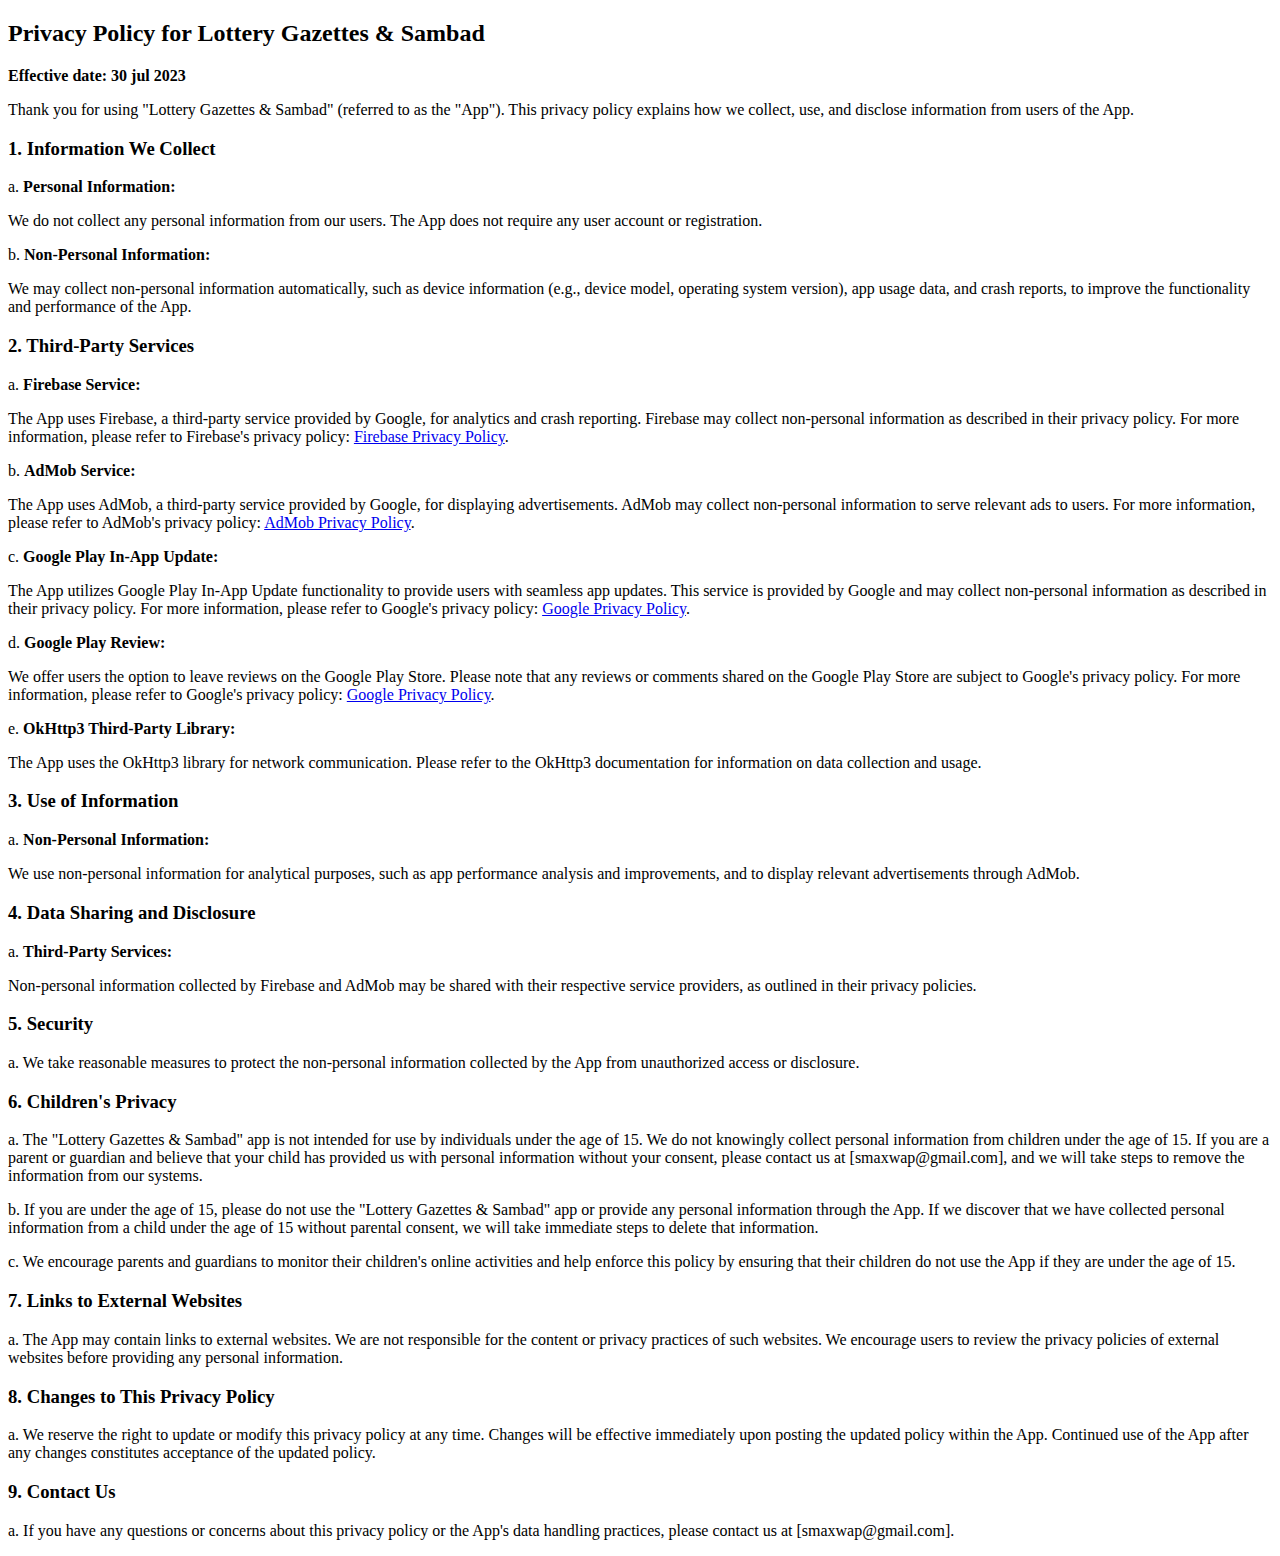
==== Lotterygazette/privacy.html @ 46ff7b9e "Update privacy.html" ====
<!DOCTYPE html> 
 <html> 
 <head> 
   <title>Welcome to Lottery Gazettes & Sambad</title> 
 </head> 
 <body> 
  
 <h2>Privacy Policy for Lottery Gazettes & Sambad</h2> 
  
 <p><strong>Effective date: 30 jul 2023</strong></p> 
  
 <p>Thank you for using "Lottery Gazettes & Sambad" (referred to as the "App"). This privacy policy explains how we collect, use, and disclose information from users of the App.</p> 
  
 <h3>1. Information We Collect</h3> 
  
 <p>a. <strong>Personal Information:</strong></p> 
 <p>We do not collect any personal information from our users. The App does not require any user account or registration.</p> 
  
 <p>b. <strong>Non-Personal Information:</strong></p> 
 <p>We may collect non-personal information automatically, such as device information (e.g., device model, operating system version), app usage data, and crash reports, to improve the functionality and performance of the App.</p> 
  
 <h3>2. Third-Party Services</h3> 
  
 <p>a. <strong>Firebase Service:</strong></p> 
 <p>The App uses Firebase, a third-party service provided by Google, for analytics and crash reporting. Firebase may collect non-personal information as described in their privacy policy. For more information, please refer to Firebase's privacy policy: <a href="https://firebase.google.com/support/privacy/" target="_blank">Firebase Privacy Policy</a>.</p> 
  
 <p>b. <strong>AdMob Service:</strong></p> 
 <p>The App uses AdMob, a third-party service provided by Google, for displaying advertisements. AdMob may collect non-personal information to serve relevant ads to users. For more information, please refer to AdMob's privacy policy: <a href="https://policies.google.com/privacy" target="_blank">AdMob Privacy Policy</a>.</p> 
 
 <p>c. <strong>Google Play In-App Update:</strong></p>
<p>The App utilizes Google Play In-App Update functionality to provide users with seamless app updates. This service is provided by Google and may collect non-personal information as described in their privacy policy. For more information, please refer to Google's privacy policy: <a href="https://policies.google.com/privacy" target="_blank">Google Privacy Policy</a>.</p>

<p>d. <strong>Google Play Review:</strong></p>
<p>We offer users the option to leave reviews on the Google Play Store. Please note that any reviews or comments shared on the Google Play Store are subject to Google's privacy policy. For more information, please refer to Google's privacy policy: <a href="https://policies.google.com/privacy" target="_blank">Google Privacy Policy</a>.</p>


 <p>e. <strong>OkHttp3 Third-Party Library:</strong></p> 
 <p>The App uses the OkHttp3 library for network communication. Please refer to the OkHttp3 documentation for information on data collection and usage.</p> 
  
 <h3>3. Use of Information</h3> 
  
 <p>a. <strong>Non-Personal Information:</strong></p> 
 <p>We use non-personal information for analytical purposes, such as app performance analysis and improvements, and to display relevant advertisements through AdMob.</p> 
  
 <h3>4. Data Sharing and Disclosure</h3> 
  
 <p>a. <strong>Third-Party Services:</strong></p> 
 <p>Non-personal information collected by Firebase and AdMob may be shared with their respective service providers, as outlined in their privacy policies.</p> 
  
 <h3>5. Security</h3> 
  
 <p>a. We take reasonable measures to protect the non-personal information collected by the App from unauthorized access or disclosure.</p> 
  
 <h3>6. Children's Privacy</h3> 
  
 <p>a. The "Lottery Gazettes & Sambad" app is not intended for use by individuals under the age of 15. We do not knowingly collect personal information from children under the age of 15. If you are a parent or guardian and believe that your child has provided us with personal information without your consent, please contact us at [smaxwap@gmail.com], and we will take steps to remove the information from our systems.</p> 
  
 <p>b. If you are under the age of 15, please do not use the "Lottery Gazettes & Sambad" app or provide any personal information through the App. If we discover that we have collected personal information from a child under the age of 15 without parental consent, we will take immediate steps to delete that information.</p> 
  
 <p>c. We encourage parents and guardians to monitor their children's online activities and help enforce this policy by ensuring that their children do not use the App if they are under the age of 15.</p> 
  
 <h3>7. Links to External Websites</h3> 
  
 <p>a. The App may contain links to external websites. We are not responsible for the content or privacy practices of such websites. We encourage users to review the privacy policies of external websites before providing any personal information.</p> 
  
 <h3>8. Changes to This Privacy Policy</h3> 
  
 <p>a. We reserve the right to update or modify this privacy policy at any time. Changes will be effective immediately upon posting the updated policy within the App. Continued use of the App after any changes constitutes acceptance of the updated policy.</p> 
  
 <h3>9. Contact Us</h3> 
  
 <p>a. If you have any questions or concerns about this privacy policy or the App's data handling practices, please contact us at [smaxwap@gmail.com].</p> 
 </body> 
 </html>
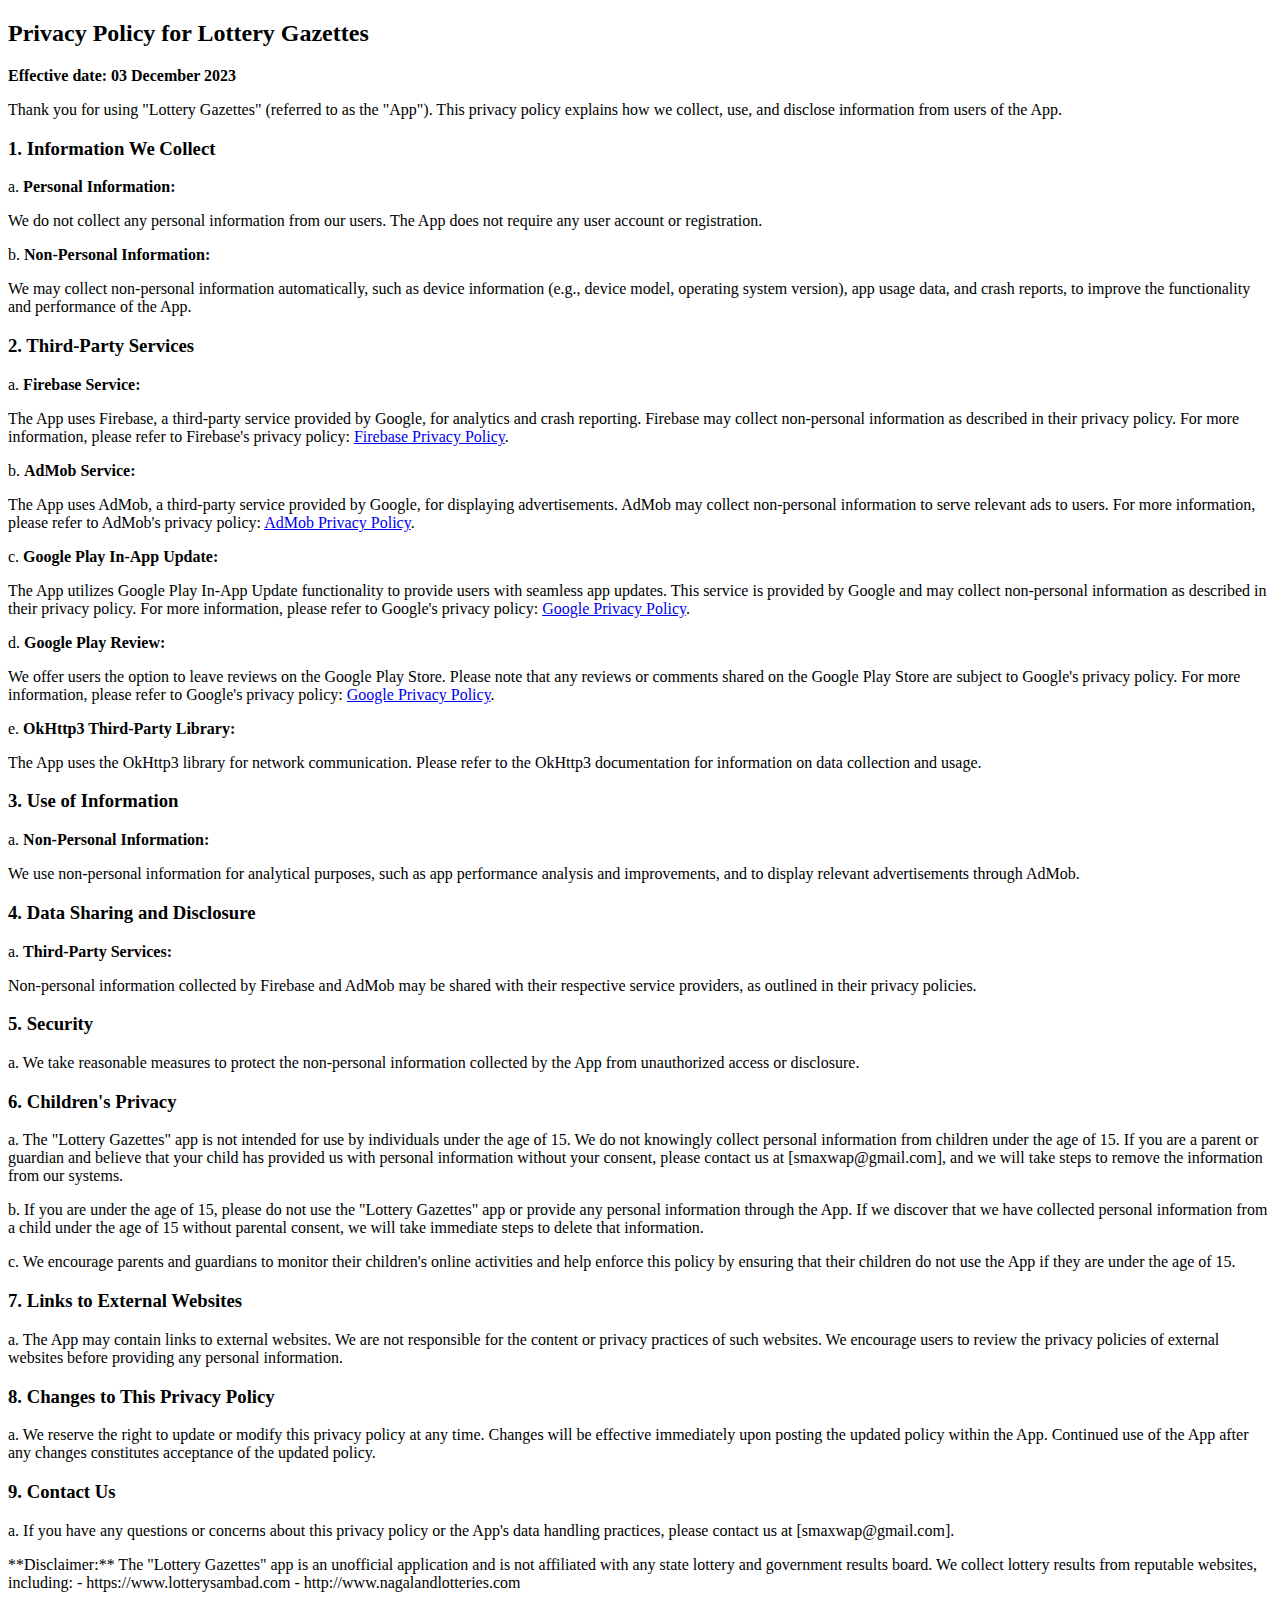
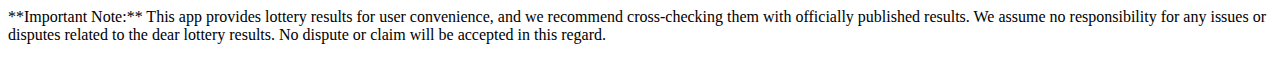
==== commit 85663006: "Update privacy.html" ====
--- a/Lotterygazette/privacy.html
+++ b/Lotterygazette/privacy.html
@@ -1,74 +1,81 @@
-<!DOCTYPE html> 
- <html> 
- <head> 
-   <title>Welcome to Lottery Gazettes & Sambad</title> 
- </head> 
- <body> 
-  
- <h2>Privacy Policy for Lottery Gazettes & Sambad</h2> 
-  
- <p><strong>Effective date: 30 jul 2023</strong></p> 
-  
- <p>Thank you for using "Lottery Gazettes & Sambad" (referred to as the "App"). This privacy policy explains how we collect, use, and disclose information from users of the App.</p> 
-  
- <h3>1. Information We Collect</h3> 
-  
- <p>a. <strong>Personal Information:</strong></p> 
- <p>We do not collect any personal information from our users. The App does not require any user account or registration.</p> 
-  
- <p>b. <strong>Non-Personal Information:</strong></p> 
- <p>We may collect non-personal information automatically, such as device information (e.g., device model, operating system version), app usage data, and crash reports, to improve the functionality and performance of the App.</p> 
-  
- <h3>2. Third-Party Services</h3> 
-  
- <p>a. <strong>Firebase Service:</strong></p> 
- <p>The App uses Firebase, a third-party service provided by Google, for analytics and crash reporting. Firebase may collect non-personal information as described in their privacy policy. For more information, please refer to Firebase's privacy policy: <a href="https://firebase.google.com/support/privacy/" target="_blank">Firebase Privacy Policy</a>.</p> 
-  
- <p>b. <strong>AdMob Service:</strong></p> 
- <p>The App uses AdMob, a third-party service provided by Google, for displaying advertisements. AdMob may collect non-personal information to serve relevant ads to users. For more information, please refer to AdMob's privacy policy: <a href="https://policies.google.com/privacy" target="_blank">AdMob Privacy Policy</a>.</p> 
- 
- <p>c. <strong>Google Play In-App Update:</strong></p>
+<!DOCTYPE html>
+<html>
+<head>
+  <title>Welcome to Lottery Gazettes</title>
+</head>
+<body>
+
+<h2>Privacy Policy for Lottery Gazettes</h2>
+
+<p><strong>Effective date: 03 December 2023</strong></p>
+
+<p>Thank you for using "Lottery Gazettes" (referred to as the "App"). This privacy policy explains how we collect, use, and disclose information from users of the App.</p>
+
+<h3>1. Information We Collect</h3>
+
+<p>a. <strong>Personal Information:</strong></p>
+<p>We do not collect any personal information from our users. The App does not require any user account or registration.</p>
+
+<p>b. <strong>Non-Personal Information:</strong></p>
+<p>We may collect non-personal information automatically, such as device information (e.g., device model, operating system version), app usage data, and crash reports, to improve the functionality and performance of the App.</p>
+
+<h3>2. Third-Party Services</h3>
+
+<p>a. <strong>Firebase Service:</strong></p>
+<p>The App uses Firebase, a third-party service provided by Google, for analytics and crash reporting. Firebase may collect non-personal information as described in their privacy policy. For more information, please refer to Firebase's privacy policy: <a href="https://firebase.google.com/support/privacy/" target="_blank">Firebase Privacy Policy</a>.</p>
+
+<p>b. <strong>AdMob Service:</strong></p>
+<p>The App uses AdMob, a third-party service provided by Google, for displaying advertisements. AdMob may collect non-personal information to serve relevant ads to users. For more information, please refer to AdMob's privacy policy: <a href="https://policies.google.com/privacy" target="_blank">AdMob Privacy Policy</a>.</p>
+
+<p>c. <strong>Google Play In-App Update:</strong></p>
 <p>The App utilizes Google Play In-App Update functionality to provide users with seamless app updates. This service is provided by Google and may collect non-personal information as described in their privacy policy. For more information, please refer to Google's privacy policy: <a href="https://policies.google.com/privacy" target="_blank">Google Privacy Policy</a>.</p>
 
 <p>d. <strong>Google Play Review:</strong></p>
 <p>We offer users the option to leave reviews on the Google Play Store. Please note that any reviews or comments shared on the Google Play Store are subject to Google's privacy policy. For more information, please refer to Google's privacy policy: <a href="https://policies.google.com/privacy" target="_blank">Google Privacy Policy</a>.</p>
 
+<p>e. <strong>OkHttp3 Third-Party Library:</strong></p>
+<p>The App uses the OkHttp3 library for network communication. Please refer to the OkHttp3 documentation for information on data collection and usage.</p>
 
- <p>e. <strong>OkHttp3 Third-Party Library:</strong></p> 
- <p>The App uses the OkHttp3 library for network communication. Please refer to the OkHttp3 documentation for information on data collection and usage.</p> 
-  
- <h3>3. Use of Information</h3> 
-  
- <p>a. <strong>Non-Personal Information:</strong></p> 
- <p>We use non-personal information for analytical purposes, such as app performance analysis and improvements, and to display relevant advertisements through AdMob.</p> 
-  
- <h3>4. Data Sharing and Disclosure</h3> 
-  
- <p>a. <strong>Third-Party Services:</strong></p> 
- <p>Non-personal information collected by Firebase and AdMob may be shared with their respective service providers, as outlined in their privacy policies.</p> 
-  
- <h3>5. Security</h3> 
-  
- <p>a. We take reasonable measures to protect the non-personal information collected by the App from unauthorized access or disclosure.</p> 
-  
- <h3>6. Children's Privacy</h3> 
-  
- <p>a. The "Lottery Gazettes & Sambad" app is not intended for use by individuals under the age of 15. We do not knowingly collect personal information from children under the age of 15. If you are a parent or guardian and believe that your child has provided us with personal information without your consent, please contact us at [smaxwap@gmail.com], and we will take steps to remove the information from our systems.</p> 
-  
- <p>b. If you are under the age of 15, please do not use the "Lottery Gazettes & Sambad" app or provide any personal information through the App. If we discover that we have collected personal information from a child under the age of 15 without parental consent, we will take immediate steps to delete that information.</p> 
-  
- <p>c. We encourage parents and guardians to monitor their children's online activities and help enforce this policy by ensuring that their children do not use the App if they are under the age of 15.</p> 
-  
- <h3>7. Links to External Websites</h3> 
-  
- <p>a. The App may contain links to external websites. We are not responsible for the content or privacy practices of such websites. We encourage users to review the privacy policies of external websites before providing any personal information.</p> 
-  
- <h3>8. Changes to This Privacy Policy</h3> 
-  
- <p>a. We reserve the right to update or modify this privacy policy at any time. Changes will be effective immediately upon posting the updated policy within the App. Continued use of the App after any changes constitutes acceptance of the updated policy.</p> 
-  
- <h3>9. Contact Us</h3> 
-  
- <p>a. If you have any questions or concerns about this privacy policy or the App's data handling practices, please contact us at [smaxwap@gmail.com].</p> 
- </body> 
- </html>+<h3>3. Use of Information</h3>
+
+<p>a. <strong>Non-Personal Information:</strong></p>
+<p>We use non-personal information for analytical purposes, such as app performance analysis and improvements, and to display relevant advertisements through AdMob.</p>
+
+<h3>4. Data Sharing and Disclosure</h3>
+
+<p>a. <strong>Third-Party Services:</strong></p>
+<p>Non-personal information collected by Firebase and AdMob may be shared with their respective service providers, as outlined in their privacy policies.</p>
+
+<h3>5. Security</h3>
+
+<p>a. We take reasonable measures to protect the non-personal information collected by the App from unauthorized access or disclosure.</p>
+
+<h3>6. Children's Privacy</h3>
+
+<p>a. The "Lottery Gazettes" app is not intended for use by individuals under the age of 15. We do not knowingly collect personal information from children under the age of 15. If you are a parent or guardian and believe that your child has provided us with personal information without your consent, please contact us at [smaxwap@gmail.com], and we will take steps to remove the information from our systems.</p>
+
+<p>b. If you are under the age of 15, please do not use the "Lottery Gazettes" app or provide any personal information through the App. If we discover that we have collected personal information from a child under the age of 15 without parental consent, we will take immediate steps to delete that information.</p>
+
+<p>c. We encourage parents and guardians to monitor their children's online activities and help enforce this policy by ensuring that their children do not use the App if they are under the age of 15.</p>
+
+<h3>7. Links to External Websites</h3>
+
+<p>a. The App may contain links to external websites. We are not responsible for the content or privacy practices of such websites. We encourage users to review the privacy policies of external websites before providing any personal information.</p>
+
+<h3>8. Changes to This Privacy Policy</h3>
+
+<p>a. We reserve the right to update or modify this privacy policy at any time. Changes will be effective immediately upon posting the updated policy within the App. Continued use of the App after any changes constitutes acceptance of the updated policy.</p>
+
+<h3>9. Contact Us</h3>
+
+<p>a. If you have any questions or concerns about this privacy policy or the App's data handling practices, please contact us at [smaxwap@gmail.com].</p>
+
+<p> **Disclaimer:**
+The "Lottery Gazettes" app is an unofficial application and is not affiliated with any state lottery and government results board. We collect lottery results from reputable websites, including:
+- https://www.lotterysambad.com
+- http://www.nagalandlotteries.com </p>
+<p>
+**Important Note:** This app provides lottery results for user convenience, and we recommend cross-checking them with officially published results. We assume no responsibility for any issues or disputes related to the dear lottery results. No dispute or claim will be accepted in this regard.</p>
+
+</body>
+</html>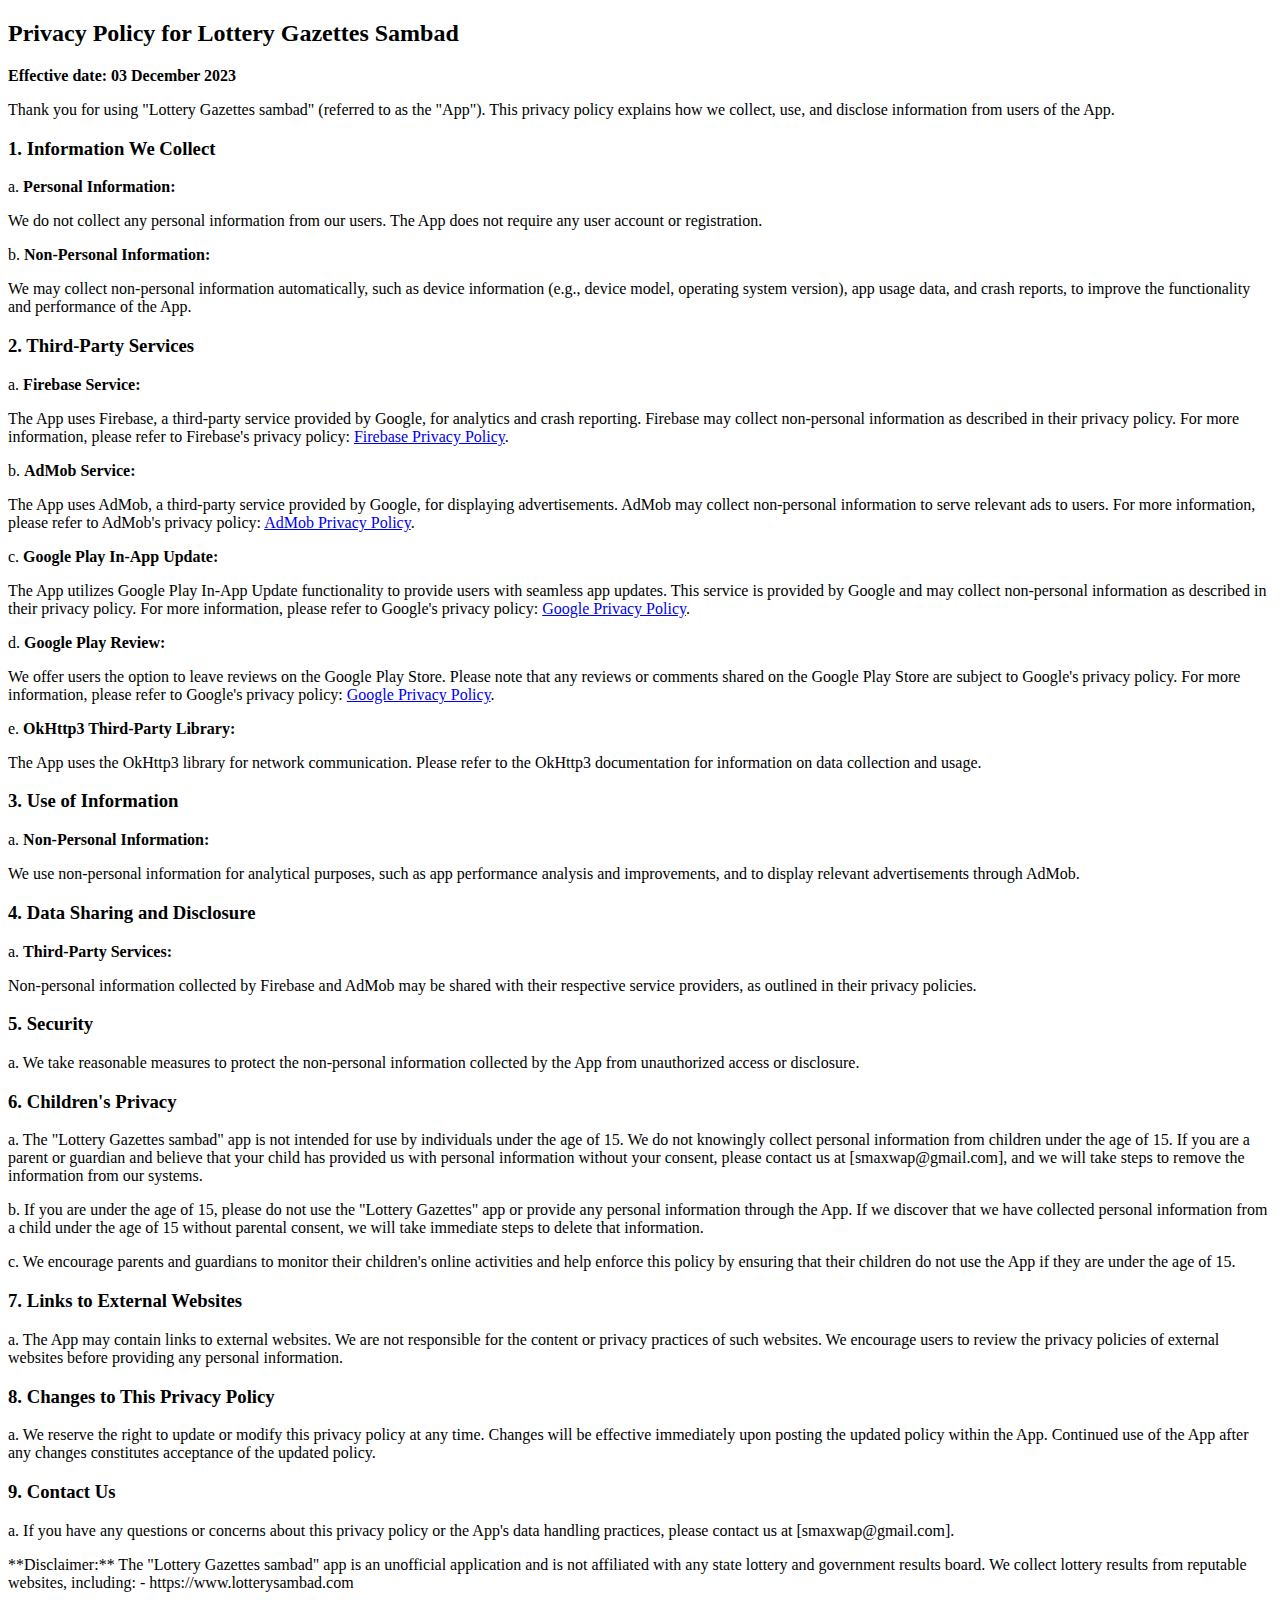
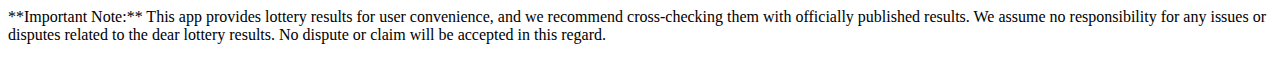
==== commit c2c44dd7: "Update privacy.html" ====
--- a/Lotterygazette/privacy.html
+++ b/Lotterygazette/privacy.html
@@ -1,15 +1,15 @@
 <!DOCTYPE html>
 <html>
 <head>
-  <title>Welcome to Lottery Gazettes</title>
+  <title>Welcome to Lottery Gazettes Sambad</title>
 </head>
 <body>
 
-<h2>Privacy Policy for Lottery Gazettes</h2>
+<h2>Privacy Policy for Lottery Gazettes Sambad</h2>
 
 <p><strong>Effective date: 03 December 2023</strong></p>
 
-<p>Thank you for using "Lottery Gazettes" (referred to as the "App"). This privacy policy explains how we collect, use, and disclose information from users of the App.</p>
+<p>Thank you for using "Lottery Gazettes sambad" (referred to as the "App"). This privacy policy explains how we collect, use, and disclose information from users of the App.</p>
 
 <h3>1. Information We Collect</h3>
 
@@ -52,7 +52,7 @@
 
 <h3>6. Children's Privacy</h3>
 
-<p>a. The "Lottery Gazettes" app is not intended for use by individuals under the age of 15. We do not knowingly collect personal information from children under the age of 15. If you are a parent or guardian and believe that your child has provided us with personal information without your consent, please contact us at [smaxwap@gmail.com], and we will take steps to remove the information from our systems.</p>
+<p>a. The "Lottery Gazettes sambad" app is not intended for use by individuals under the age of 15. We do not knowingly collect personal information from children under the age of 15. If you are a parent or guardian and believe that your child has provided us with personal information without your consent, please contact us at [smaxwap@gmail.com], and we will take steps to remove the information from our systems.</p>
 
 <p>b. If you are under the age of 15, please do not use the "Lottery Gazettes" app or provide any personal information through the App. If we discover that we have collected personal information from a child under the age of 15 without parental consent, we will take immediate steps to delete that information.</p>
 
@@ -71,9 +71,8 @@
 <p>a. If you have any questions or concerns about this privacy policy or the App's data handling practices, please contact us at [smaxwap@gmail.com].</p>
 
 <p> **Disclaimer:**
-The "Lottery Gazettes" app is an unofficial application and is not affiliated with any state lottery and government results board. We collect lottery results from reputable websites, including:
-- https://www.lotterysambad.com
-- http://www.nagalandlotteries.com </p>
+The "Lottery Gazettes sambad" app is an unofficial application and is not affiliated with any state lottery and government results board. We collect lottery results from reputable websites, including:
+- https://www.lotterysambad.com </p>
 <p>
 **Important Note:** This app provides lottery results for user convenience, and we recommend cross-checking them with officially published results. We assume no responsibility for any issues or disputes related to the dear lottery results. No dispute or claim will be accepted in this regard.</p>
 
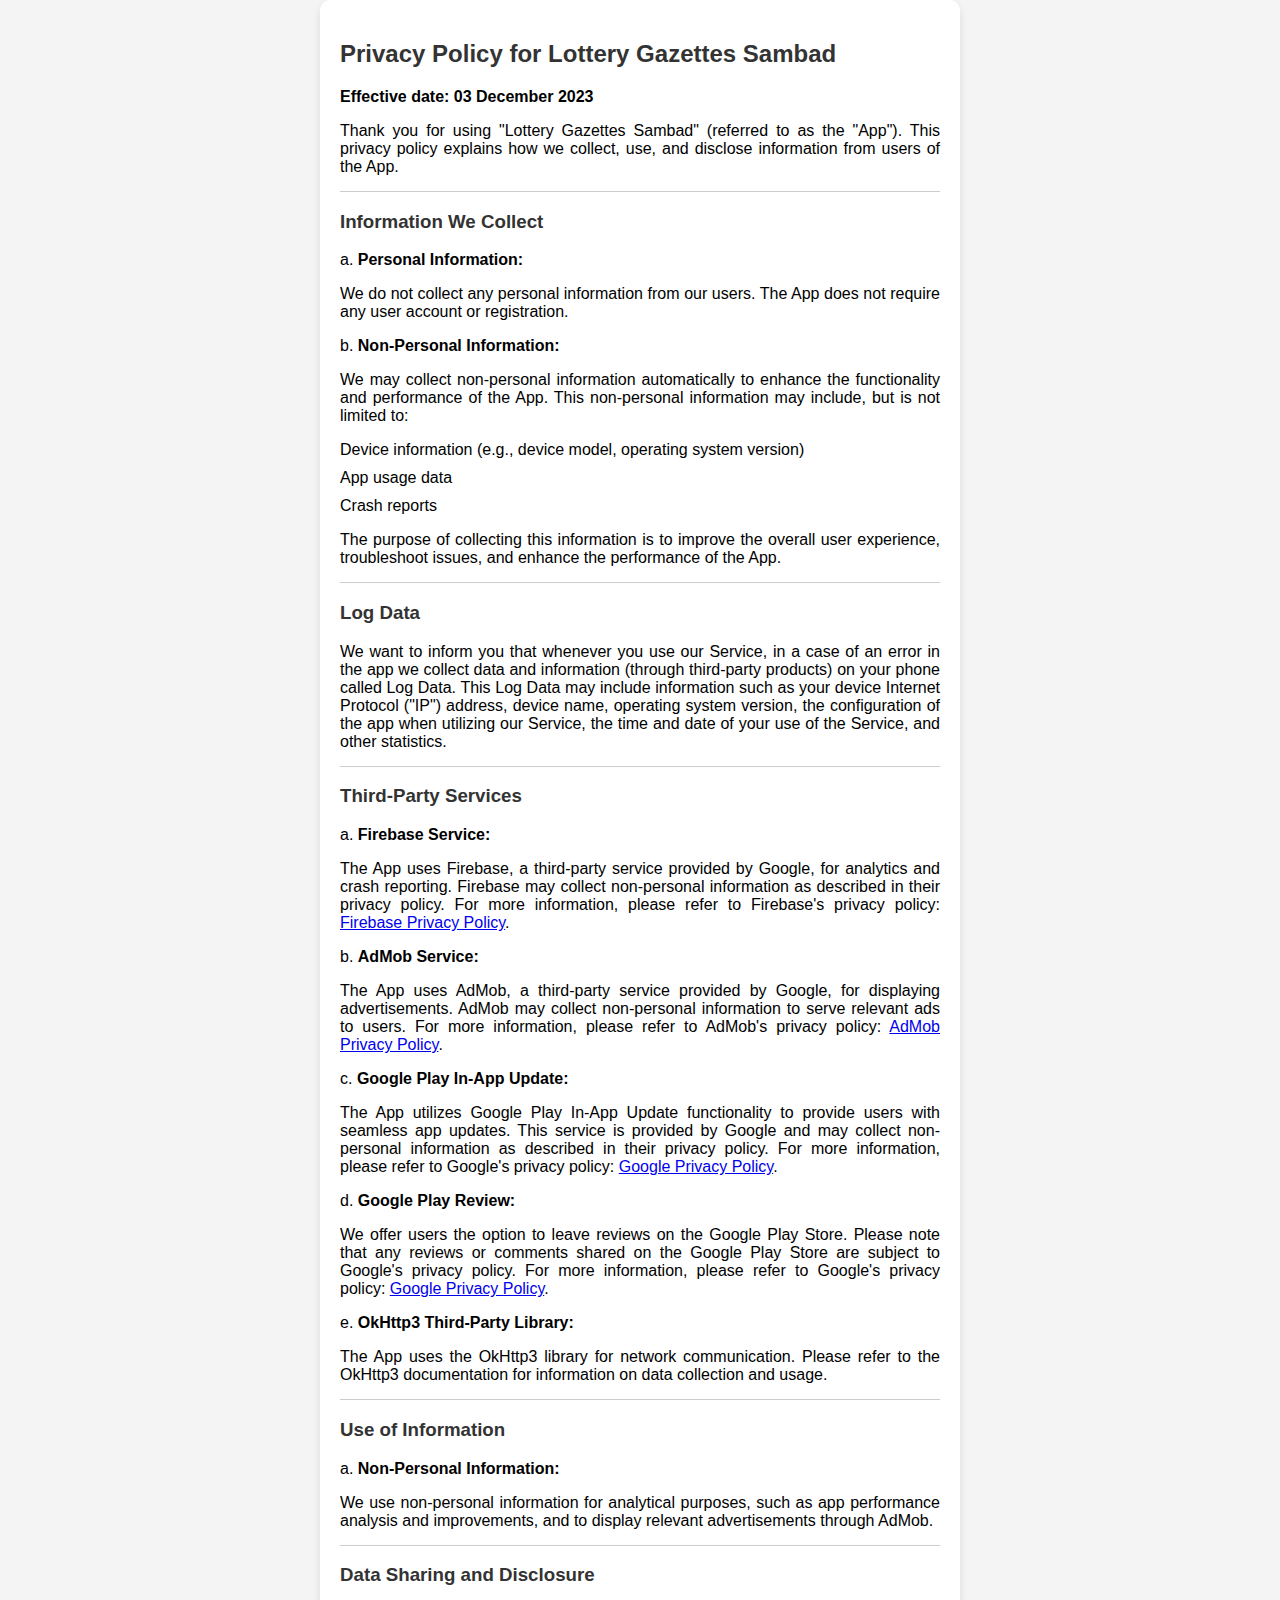
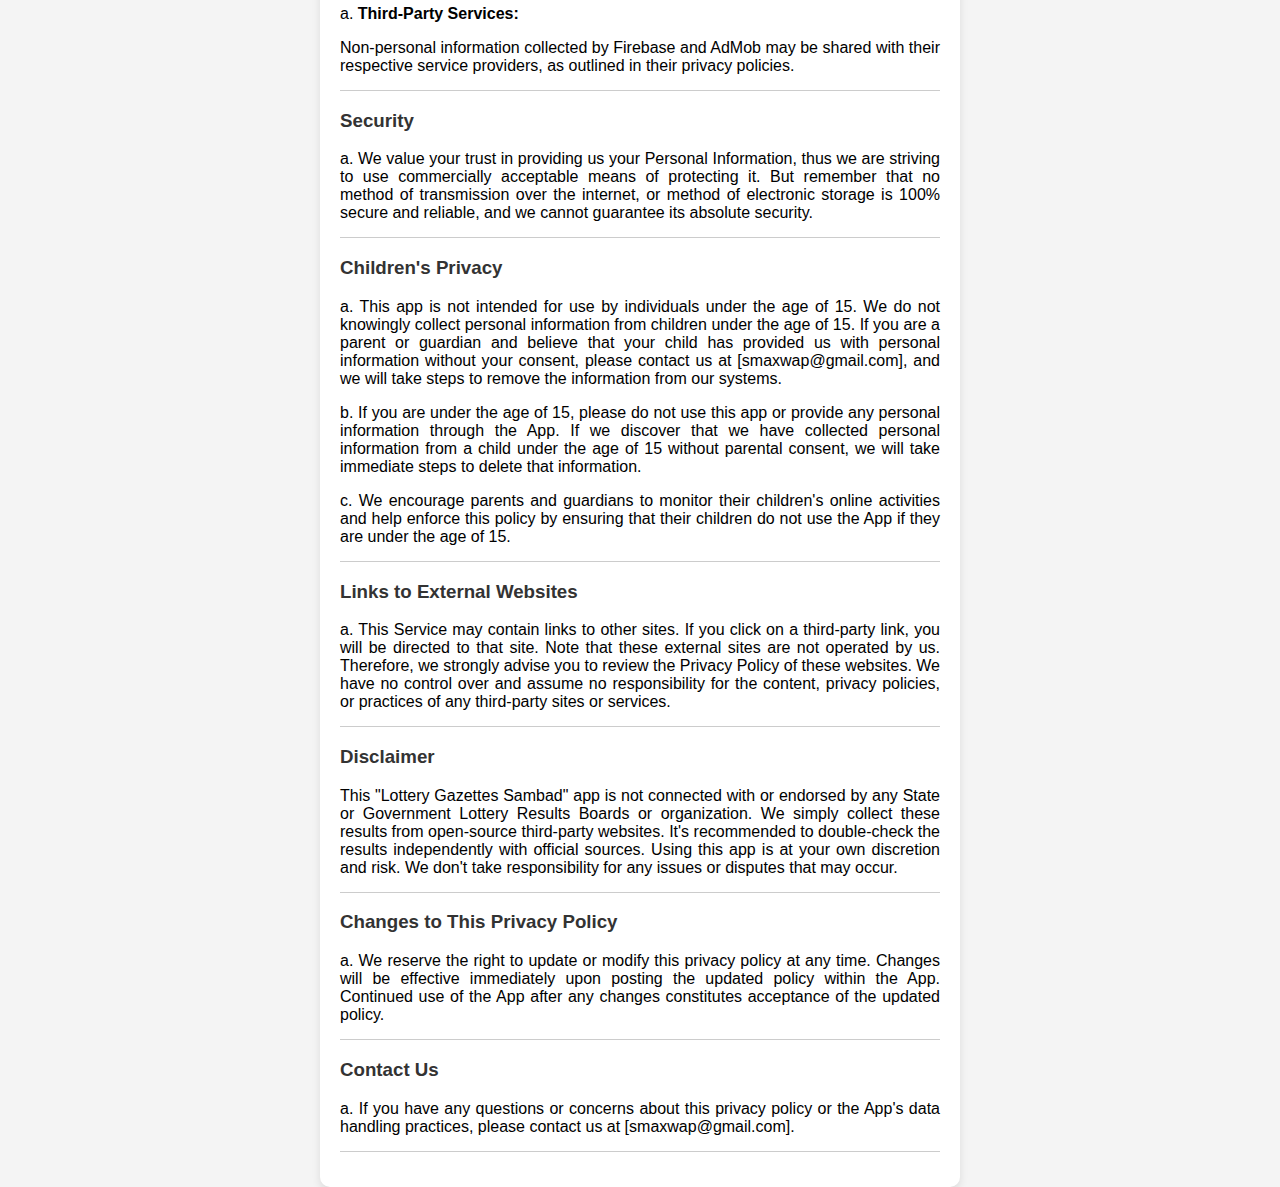
==== commit 527eae46: "Update privacy.html update" ====
--- a/Lotterygazette/privacy.html
+++ b/Lotterygazette/privacy.html
@@ -1,80 +1,152 @@
 <!DOCTYPE html>
-<html>
+<html lang="en">
+
 <head>
-  <title>Welcome to Lottery Gazettes Sambad</title>
+    <meta charset="UTF-8">
+    <meta name="viewport" content="width=device-width, initial-scale=1.0">
+    <title>Privacy Policy - Lottery Gazettes Sambad</title>
+    <style>
+        body {
+            font-family: Arial;
+            background-color: #f4f4f4;
+            margin: 0;
+            padding: 0;
+            display: flex;
+            justify-content: center;
+            align-items: center;
+            
+        }
+
+       .card {
+            background-color: #fff;
+            border-radius: 10px;
+            box-shadow: 0 4px 8px rgba(0, 0, 0, 0.1);
+            padding: 20px;
+            width: 80%;
+            max-width: 600px;
+            text-align: justify;
+        }
+        h1, h2, h3 {
+            color: #333;
+        }
+
+        .divider {
+            border-top: 1px solid #ccc;
+            margin: 15px 0;
+        }
+
+        ul {
+            list-style-type: none;
+            padding: 0;
+        }
+
+        ul li {
+            margin-bottom: 10px;
+        }
+
+        p {
+            margin-bottom: 15px;
+        }
+    </style>
 </head>
+
 <body>
+    <div class="card">
+    <h2>Privacy Policy for Lottery Gazettes Sambad</h2>
 
-<h2>Privacy Policy for Lottery Gazettes Sambad</h2>
+    <p><strong>Effective date: 03 December 2023</strong></p>
 
-<p><strong>Effective date: 03 December 2023</strong></p>
-
-<p>Thank you for using "Lottery Gazettes sambad" (referred to as the "App"). This privacy policy explains how we collect, use, and disclose information from users of the App.</p>
-
-<h3>1. Information We Collect</h3>
-
+    <p>Thank you for using "Lottery Gazettes Sambad" (referred to as the "App"). This privacy policy explains how we collect, use, and disclose information from users of the App.</p>
+    <div class="divider"></div>
+    
+<h3>Information We Collect</h3>
 <p>a. <strong>Personal Information:</strong></p>
 <p>We do not collect any personal information from our users. The App does not require any user account or registration.</p>
+<p>b. <strong>Non-Personal Information:</strong></p>
+<p>
+    We may collect non-personal information automatically to enhance the functionality and performance
+    of the App. This non-personal information may include, but is not limited to:
+</p>
 
-<p>b. <strong>Non-Personal Information:</strong></p>
-<p>We may collect non-personal information automatically, such as device information (e.g., device model, operating system version), app usage data, and crash reports, to improve the functionality and performance of the App.</p>
+<ul>
+    <li>Device information (e.g., device model, operating system version)</li>
+    <li>App usage data</li>
+    <li>Crash reports</li>
+</ul>
 
-<h3>2. Third-Party Services</h3>
+<p>
+    The purpose of collecting this information is to improve the overall user experience, troubleshoot
+    issues, and enhance the performance of the App.
+</p>
+<div class="divider"></div>
+    
+     <h3>Log Data</h3>
 
-<p>a. <strong>Firebase Service:</strong></p>
-<p>The App uses Firebase, a third-party service provided by Google, for analytics and crash reporting. Firebase may collect non-personal information as described in their privacy policy. For more information, please refer to Firebase's privacy policy: <a href="https://firebase.google.com/support/privacy/" target="_blank">Firebase Privacy Policy</a>.</p>
+    <p>
+        We want to inform you that whenever you use our Service, in a case of an error in the app
+        we collect data and information (through third-party products) on your phone called Log Data.
+        This Log Data may include information such as your device Internet Protocol ("IP") address,
+        device name, operating system version, the configuration of the app when utilizing our Service,
+        the time and date of your use of the Service, and other statistics.
+    </p>
+    <div class="divider"></div>
+    
 
-<p>b. <strong>AdMob Service:</strong></p>
-<p>The App uses AdMob, a third-party service provided by Google, for displaying advertisements. AdMob may collect non-personal information to serve relevant ads to users. For more information, please refer to AdMob's privacy policy: <a href="https://policies.google.com/privacy" target="_blank">AdMob Privacy Policy</a>.</p>
+    <h3>Third-Party Services</h3>
+    <p>a. <strong>Firebase Service:</strong></p>
+    <p>The App uses Firebase, a third-party service provided by Google, for analytics and crash reporting. Firebase may collect non-personal information as described in their privacy policy. For more information, please refer to Firebase's privacy policy: <a href="https://firebase.google.com/support/privacy/" target="_blank">Firebase Privacy Policy</a>.</p>
+    <p>b. <strong>AdMob Service:</strong></p>
+    <p>The App uses AdMob, a third-party service provided by Google, for displaying advertisements. AdMob may collect non-personal information to serve relevant ads to users. For more information, please refer to AdMob's privacy policy: <a href="https://policies.google.com/privacy" target="_blank">AdMob Privacy Policy</a>.</p>
+    <p>c. <strong>Google Play In-App Update:</strong></p>
+    <p>The App utilizes Google Play In-App Update functionality to provide users with seamless app updates. This service is provided by Google and may collect non-personal information as described in their privacy policy. For more information, please refer to Google's privacy policy: <a href="https://policies.google.com/privacy" target="_blank">Google Privacy Policy</a>.</p>
+    <p>d. <strong>Google Play Review:</strong></p>
+    <p>We offer users the option to leave reviews on the Google Play Store. Please note that any reviews or comments shared on the Google Play Store are subject to Google's privacy policy. For more information, please refer to Google's privacy policy: <a href="https://policies.google.com/privacy" target="_blank">Google Privacy Policy</a>.</p>
+    <p>e. <strong>OkHttp3 Third-Party Library:</strong></p>
+    <p>The App uses the OkHttp3 library for network communication. Please refer to the OkHttp3 documentation for information on data collection and usage.</p>
+    <div class="divider"></div>
+    
+    <h3>Use of Information</h3>
+    <p>a. <strong>Non-Personal Information:</strong></p>
+    <p>We use non-personal information for analytical purposes, such as app performance analysis and improvements, and to display relevant advertisements through AdMob.</p>
+    <div class="divider"></div>
+    
+    <h3>Data Sharing and Disclosure</h3>
+    <p>a. <strong>Third-Party Services:</strong></p>
+    <p>Non-personal information collected by Firebase and AdMob may be shared with their respective service providers, as outlined in their privacy policies.</p>
+   <div class="divider"></div>
+   
+    <h3>Security</h3>
+    <p>a. We value your trust in providing us your Personal Information, thus we are striving to use commercially acceptable means of protecting it. But remember that no method of transmission over the internet, or method of electronic storage is 100% secure and reliable, and we cannot guarantee its absolute security.</p>
+    <div class="divider"></div>
+    
+    <h3>Children's Privacy</h3>
+    <p>a. This app is not intended for use by individuals under the age of 15. We do not knowingly collect personal information from children under the age of 15. If you are a parent or guardian and believe that your child has provided us with personal information without your consent, please contact us at [smaxwap@gmail.com], and we will take steps to remove the information from our systems.</p>
+    <p>b. If you are under the age of 15, please do not use this app or provide any personal information through the App. If we discover that we have collected personal information from a child under the age of 15 without parental consent, we will take immediate steps to delete that information.</p>
+    <p>c. We encourage parents and guardians to monitor their children's online activities and help enforce this policy by ensuring that their children do not use the App if they are under the age of 15.</p>
+    <div class="divider"></div>
+    
+    <h3>Links to External Websites</h3>
+    <p>a. This Service may contain links to other sites. If you click on a third-party link, you will be directed to that site. Note that these external sites are not operated by us. Therefore, we strongly advise you to review the Privacy Policy of these websites. We have no control over and assume no responsibility for the content, privacy policies, or practices of any third-party sites or services.</p>
+    <div class="divider"></div>
+    
+            <h3>Disclaimer</h3>
+        <p>This "Lottery Gazettes Sambad" app is not connected with or endorsed by any State or Government Lottery Results Boards or organization. We simply collect these results from open-source third-party websites. It's recommended to double-check the results independently with official sources. Using this app is at your own discretion and risk. We don't take responsibility for any issues or disputes that may occur.</p>
 
-<p>c. <strong>Google Play In-App Update:</strong></p>
-<p>The App utilizes Google Play In-App Update functionality to provide users with seamless app updates. This service is provided by Google and may collect non-personal information as described in their privacy policy. For more information, please refer to Google's privacy policy: <a href="https://policies.google.com/privacy" target="_blank">Google Privacy Policy</a>.</p>
+        <div class="divider"></div>
 
-<p>d. <strong>Google Play Review:</strong></p>
-<p>We offer users the option to leave reviews on the Google Play Store. Please note that any reviews or comments shared on the Google Play Store are subject to Google's privacy policy. For more information, please refer to Google's privacy policy: <a href="https://policies.google.com/privacy" target="_blank">Google Privacy Policy</a>.</p>
+    
+    <h3>Changes to This Privacy Policy</h3>
+    <p>a. We reserve the right to update or modify this privacy policy at any time. Changes will be effective immediately upon posting the updated policy within the App. Continued use of the App after any changes constitutes acceptance of the updated policy.</p>
+    <div class="divider"></div>
+    
+    <h3>Contact Us</h3>
+    <p>a. If you have any questions or concerns about this privacy policy or the App's data handling practices, please contact us at [smaxwap@gmail.com].</p>
 
-<p>e. <strong>OkHttp3 Third-Party Library:</strong></p>
-<p>The App uses the OkHttp3 library for network communication. Please refer to the OkHttp3 documentation for information on data collection and usage.</p>
 
-<h3>3. Use of Information</h3>
+        <div class="divider"></div>
 
-<p>a. <strong>Non-Personal Information:</strong></p>
-<p>We use non-personal information for analytical purposes, such as app performance analysis and improvements, and to display relevant advertisements through AdMob.</p>
 
-<h3>4. Data Sharing and Disclosure</h3>
+    
+    </body>
 
-<p>a. <strong>Third-Party Services:</strong></p>
-<p>Non-personal information collected by Firebase and AdMob may be shared with their respective service providers, as outlined in their privacy policies.</p>
-
-<h3>5. Security</h3>
-
-<p>a. We take reasonable measures to protect the non-personal information collected by the App from unauthorized access or disclosure.</p>
-
-<h3>6. Children's Privacy</h3>
-
-<p>a. The "Lottery Gazettes sambad" app is not intended for use by individuals under the age of 15. We do not knowingly collect personal information from children under the age of 15. If you are a parent or guardian and believe that your child has provided us with personal information without your consent, please contact us at [smaxwap@gmail.com], and we will take steps to remove the information from our systems.</p>
-
-<p>b. If you are under the age of 15, please do not use the "Lottery Gazettes" app or provide any personal information through the App. If we discover that we have collected personal information from a child under the age of 15 without parental consent, we will take immediate steps to delete that information.</p>
-
-<p>c. We encourage parents and guardians to monitor their children's online activities and help enforce this policy by ensuring that their children do not use the App if they are under the age of 15.</p>
-
-<h3>7. Links to External Websites</h3>
-
-<p>a. The App may contain links to external websites. We are not responsible for the content or privacy practices of such websites. We encourage users to review the privacy policies of external websites before providing any personal information.</p>
-
-<h3>8. Changes to This Privacy Policy</h3>
-
-<p>a. We reserve the right to update or modify this privacy policy at any time. Changes will be effective immediately upon posting the updated policy within the App. Continued use of the App after any changes constitutes acceptance of the updated policy.</p>
-
-<h3>9. Contact Us</h3>
-
-<p>a. If you have any questions or concerns about this privacy policy or the App's data handling practices, please contact us at [smaxwap@gmail.com].</p>
-
-<p> **Disclaimer:**
-The "Lottery Gazettes sambad" app is an unofficial application and is not affiliated with any state lottery and government results board. We collect lottery results from reputable websites, including:
-- https://www.lotterysambad.com </p>
-<p>
-**Important Note:** This app provides lottery results for user convenience, and we recommend cross-checking them with officially published results. We assume no responsibility for any issues or disputes related to the dear lottery results. No dispute or claim will be accepted in this regard.</p>
-
-</body>
-</html>+</html>
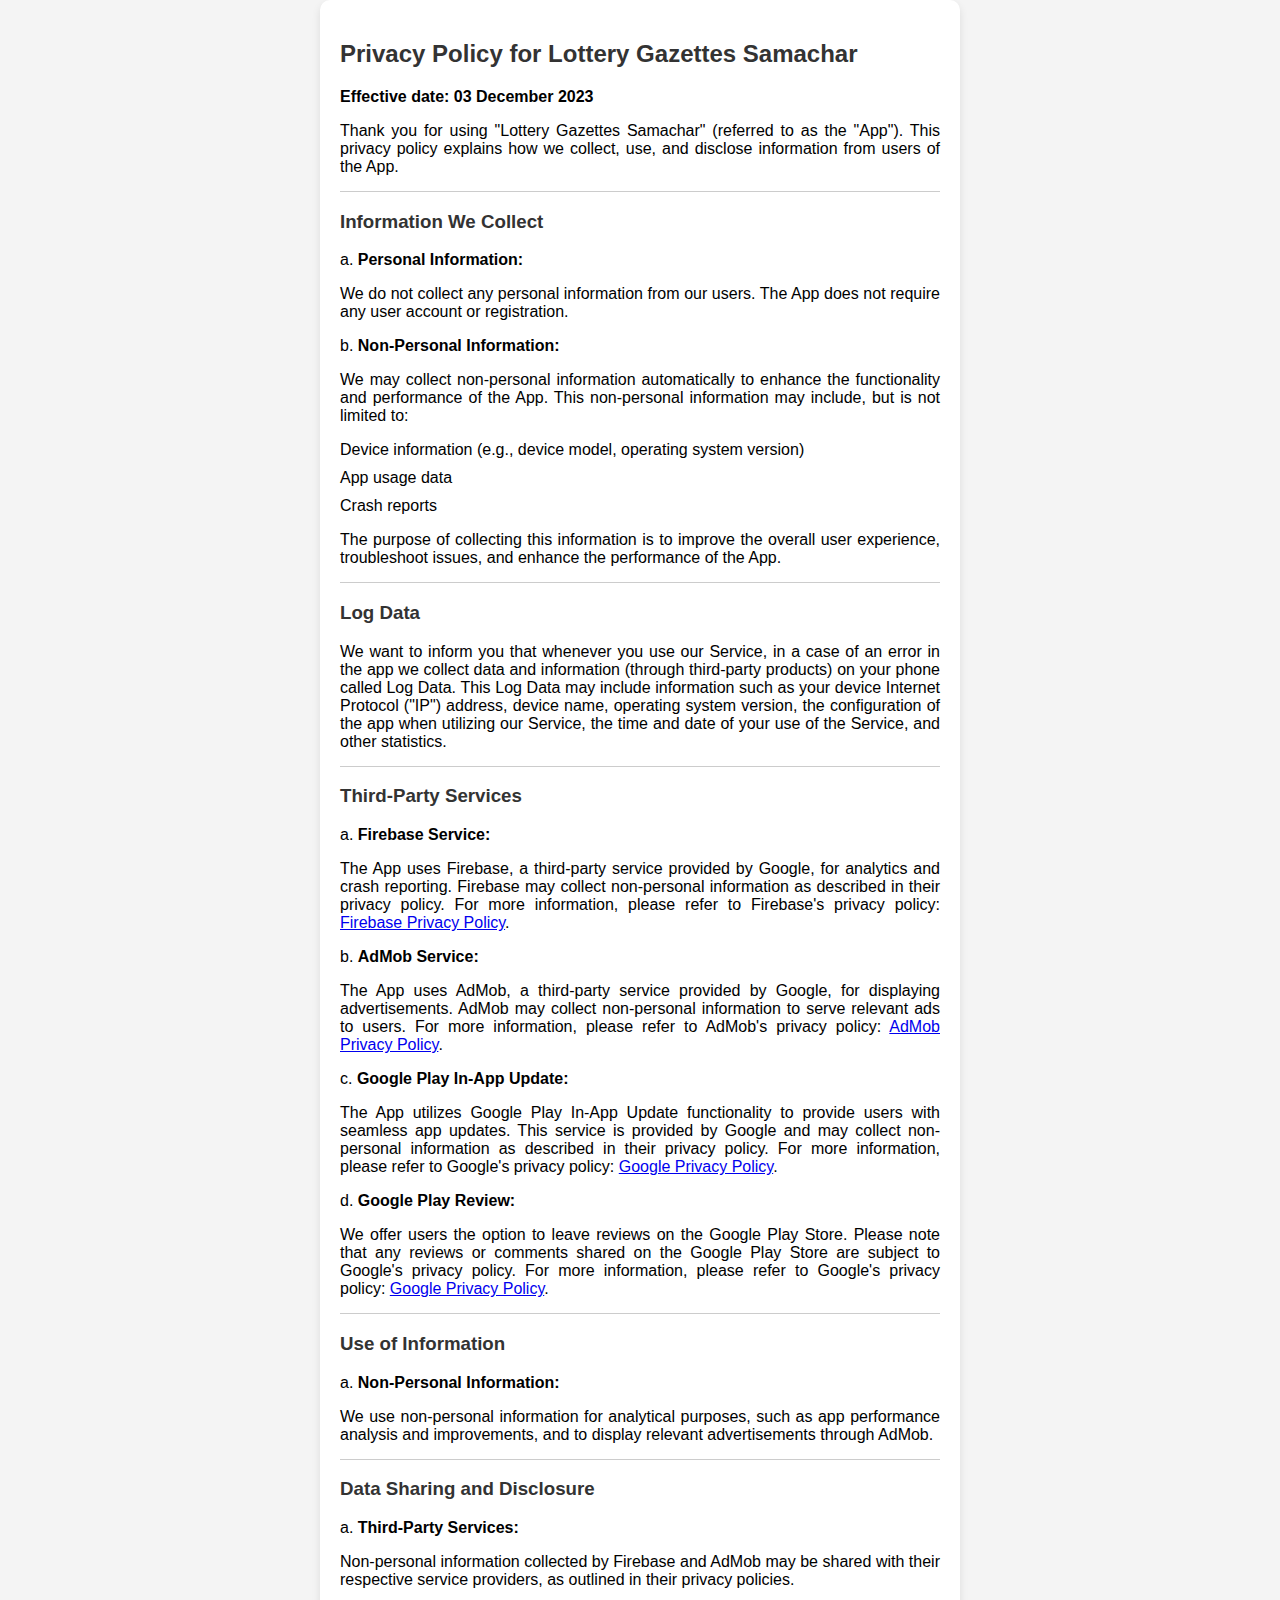
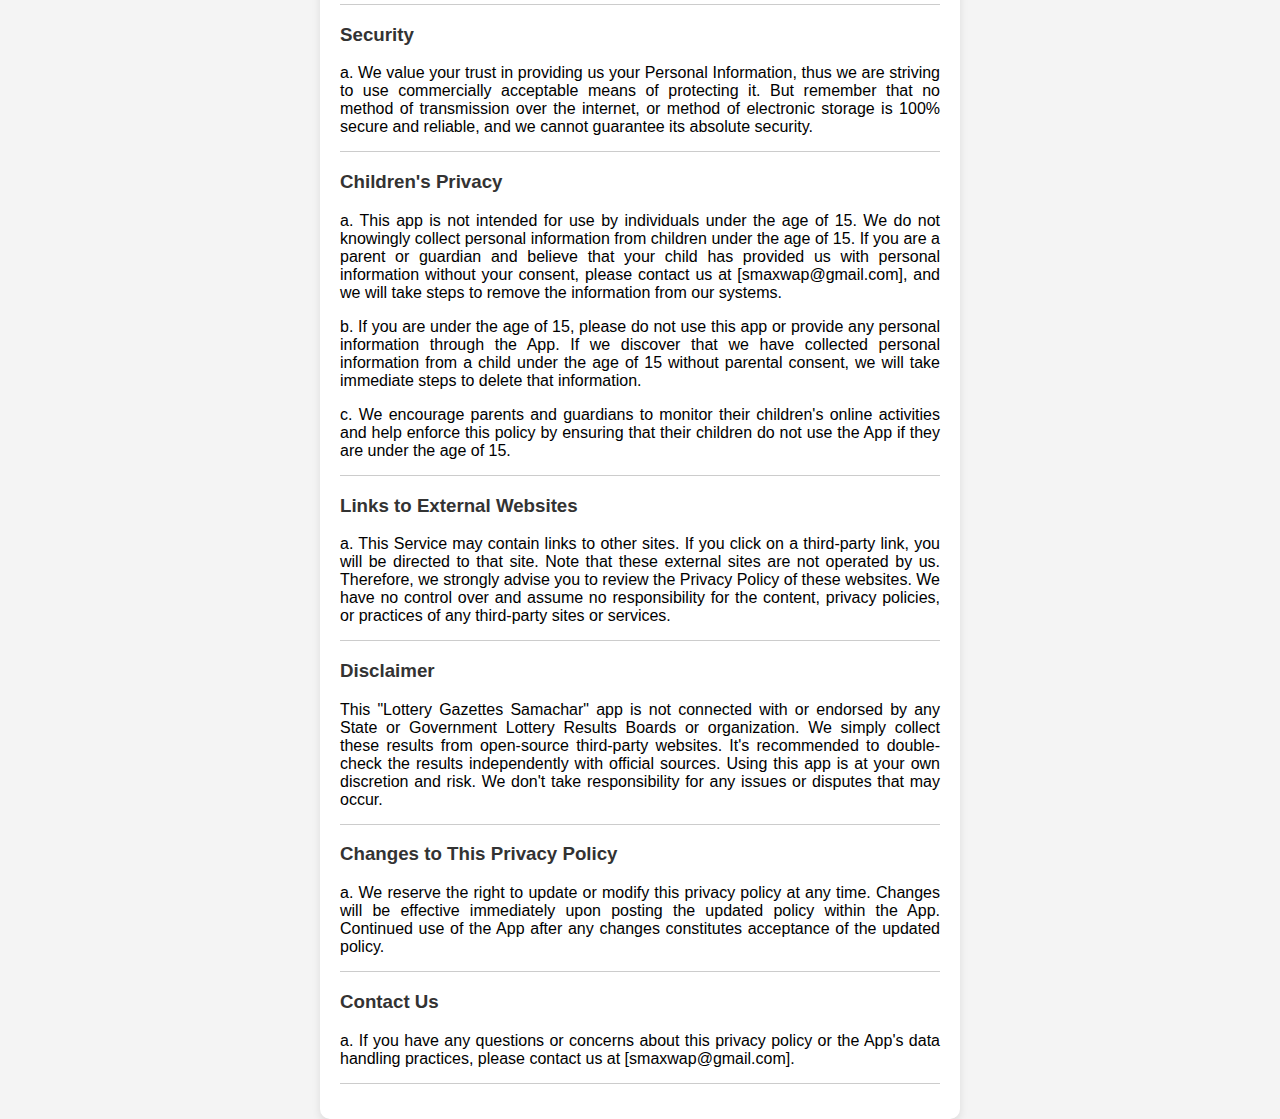
==== commit 3424e98d: "Update privacy.html" ====
--- a/Lotterygazette/privacy.html
+++ b/Lotterygazette/privacy.html
@@ -4,7 +4,7 @@
 <head>
     <meta charset="UTF-8">
     <meta name="viewport" content="width=device-width, initial-scale=1.0">
-    <title>Privacy Policy - Lottery Gazettes Sambad</title>
+    <title>Privacy Policy - Lottery Gazettes Samachar</title>
     <style>
         body {
             font-family: Arial;
@@ -52,11 +52,11 @@
 
 <body>
     <div class="card">
-    <h2>Privacy Policy for Lottery Gazettes Sambad</h2>
+    <h2>Privacy Policy for Lottery Gazettes Samachar</h2>
 
     <p><strong>Effective date: 03 December 2023</strong></p>
 
-    <p>Thank you for using "Lottery Gazettes Sambad" (referred to as the "App"). This privacy policy explains how we collect, use, and disclose information from users of the App.</p>
+    <p>Thank you for using "Lottery Gazettes Samachar" (referred to as the "App"). This privacy policy explains how we collect, use, and disclose information from users of the App.</p>
     <div class="divider"></div>
     
 <h3>Information We Collect</h3>
@@ -101,8 +101,7 @@
     <p>The App utilizes Google Play In-App Update functionality to provide users with seamless app updates. This service is provided by Google and may collect non-personal information as described in their privacy policy. For more information, please refer to Google's privacy policy: <a href="https://policies.google.com/privacy" target="_blank">Google Privacy Policy</a>.</p>
     <p>d. <strong>Google Play Review:</strong></p>
     <p>We offer users the option to leave reviews on the Google Play Store. Please note that any reviews or comments shared on the Google Play Store are subject to Google's privacy policy. For more information, please refer to Google's privacy policy: <a href="https://policies.google.com/privacy" target="_blank">Google Privacy Policy</a>.</p>
-    <p>e. <strong>OkHttp3 Third-Party Library:</strong></p>
-    <p>The App uses the OkHttp3 library for network communication. Please refer to the OkHttp3 documentation for information on data collection and usage.</p>
+    
     <div class="divider"></div>
     
     <h3>Use of Information</h3>
@@ -130,7 +129,7 @@
     <div class="divider"></div>
     
             <h3>Disclaimer</h3>
-        <p>This "Lottery Gazettes Sambad" app is not connected with or endorsed by any State or Government Lottery Results Boards or organization. We simply collect these results from open-source third-party websites. It's recommended to double-check the results independently with official sources. Using this app is at your own discretion and risk. We don't take responsibility for any issues or disputes that may occur.</p>
+        <p>This "Lottery Gazettes Samachar" app is not connected with or endorsed by any State or Government Lottery Results Boards or organization. We simply collect these results from open-source third-party websites. It's recommended to double-check the results independently with official sources. Using this app is at your own discretion and risk. We don't take responsibility for any issues or disputes that may occur.</p>
 
         <div class="divider"></div>
 
@@ -149,4 +148,5 @@
     
     </body>
 
-</html>
+    </html>
+    
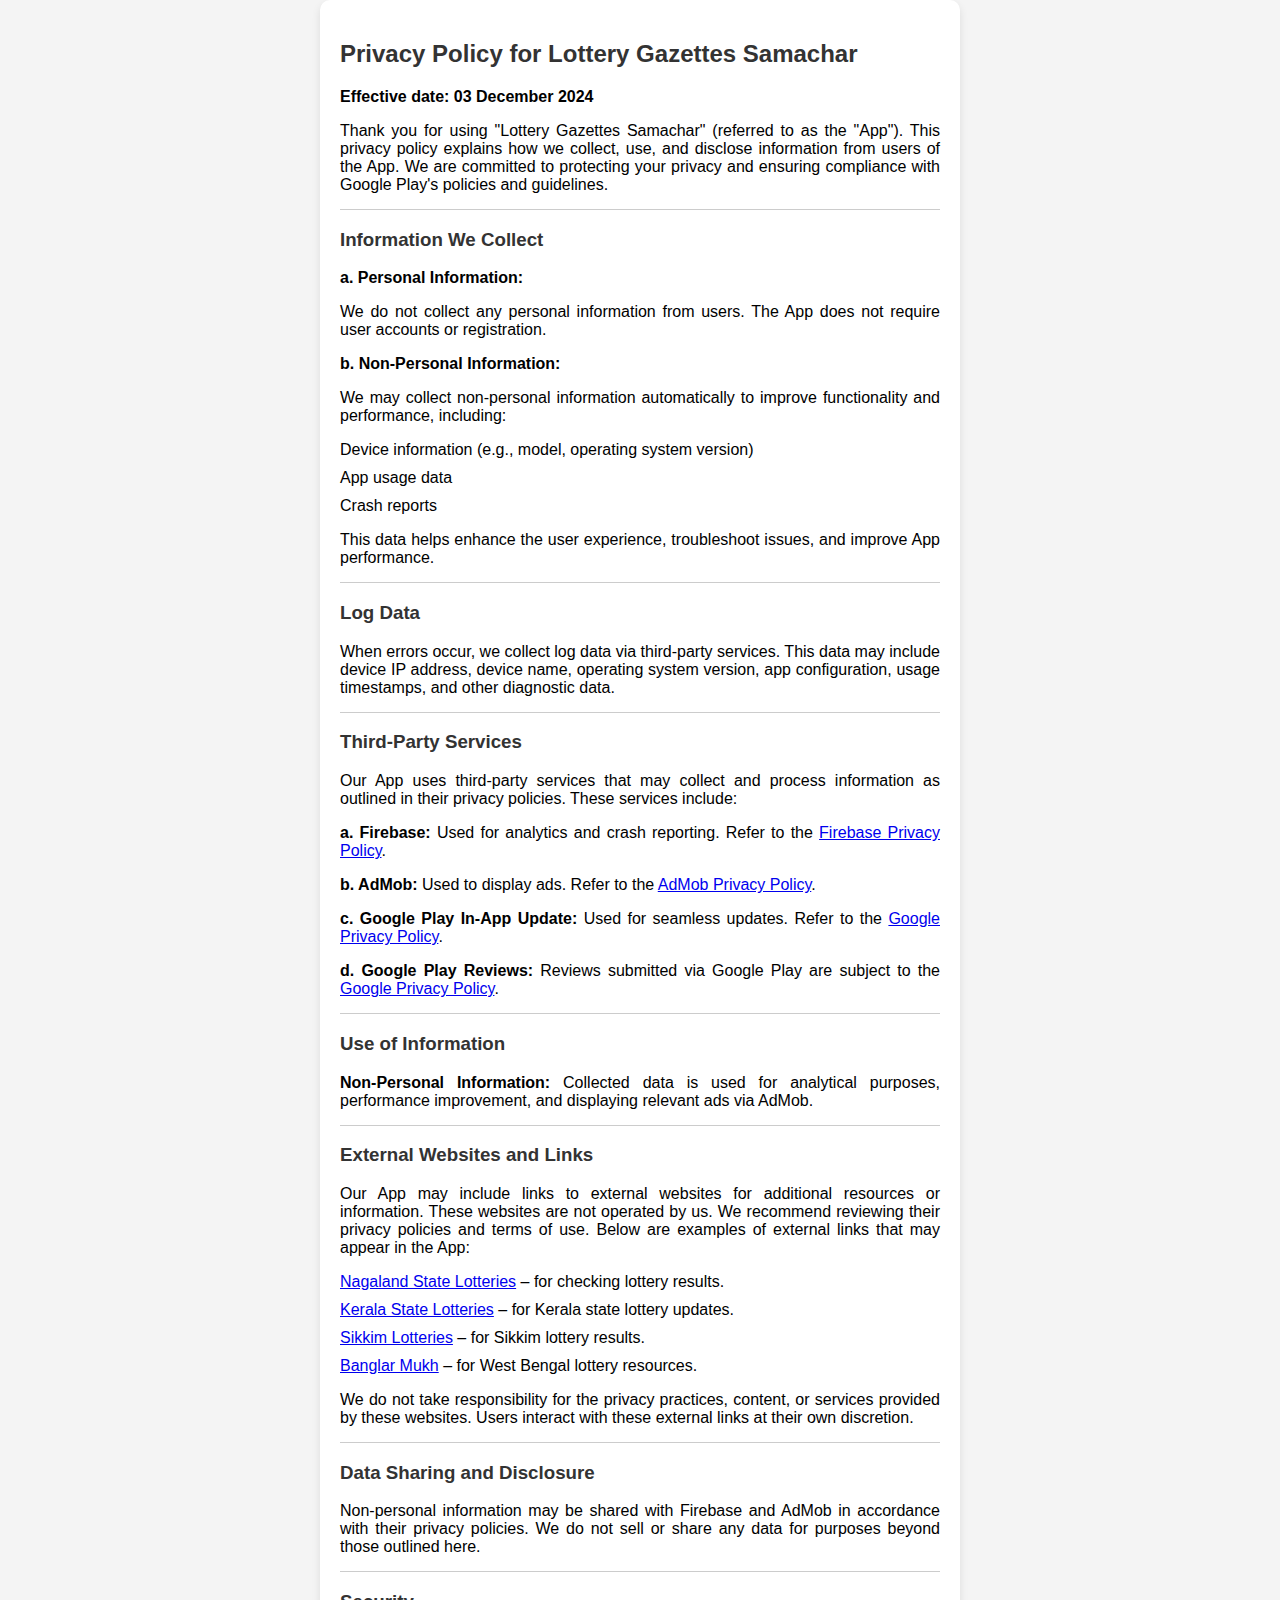
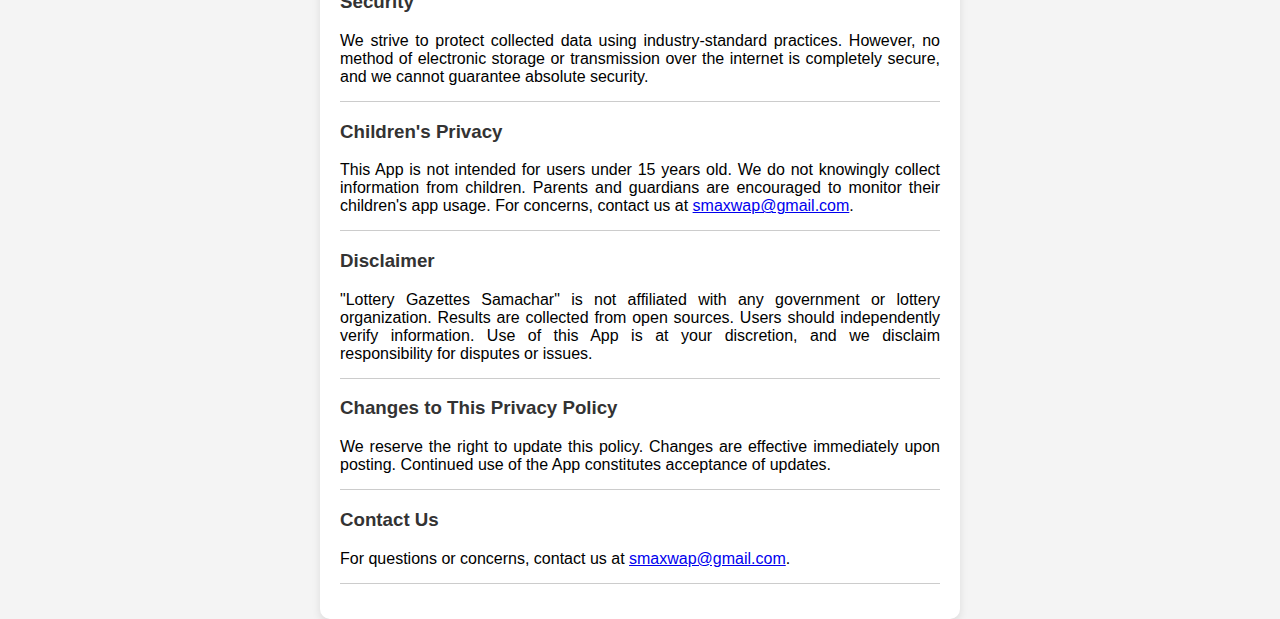
==== commit c4f88afb: "Update privacy.html" ====
--- a/Lotterygazette/privacy.html
+++ b/Lotterygazette/privacy.html
@@ -52,101 +52,126 @@
 
 <body>
     <div class="card">
-    <h2>Privacy Policy for Lottery Gazettes Samachar</h2>
+        <h2>Privacy Policy for Lottery Gazettes Samachar</h2>
 
-    <p><strong>Effective date: 03 December 2023</strong></p>
+        <p><strong>Effective date: 03 December 2024</strong></p>
 
-    <p>Thank you for using "Lottery Gazettes Samachar" (referred to as the "App"). This privacy policy explains how we collect, use, and disclose information from users of the App.</p>
-    <div class="divider"></div>
-    
-<h3>Information We Collect</h3>
-<p>a. <strong>Personal Information:</strong></p>
-<p>We do not collect any personal information from our users. The App does not require any user account or registration.</p>
-<p>b. <strong>Non-Personal Information:</strong></p>
-<p>
-    We may collect non-personal information automatically to enhance the functionality and performance
-    of the App. This non-personal information may include, but is not limited to:
-</p>
-
-<ul>
-    <li>Device information (e.g., device model, operating system version)</li>
-    <li>App usage data</li>
-    <li>Crash reports</li>
-</ul>
-
-<p>
-    The purpose of collecting this information is to improve the overall user experience, troubleshoot
-    issues, and enhance the performance of the App.
-</p>
-<div class="divider"></div>
-    
-     <h3>Log Data</h3>
-
-    <p>
-        We want to inform you that whenever you use our Service, in a case of an error in the app
-        we collect data and information (through third-party products) on your phone called Log Data.
-        This Log Data may include information such as your device Internet Protocol ("IP") address,
-        device name, operating system version, the configuration of the app when utilizing our Service,
-        the time and date of your use of the Service, and other statistics.
-    </p>
-    <div class="divider"></div>
-    
-
-    <h3>Third-Party Services</h3>
-    <p>a. <strong>Firebase Service:</strong></p>
-    <p>The App uses Firebase, a third-party service provided by Google, for analytics and crash reporting. Firebase may collect non-personal information as described in their privacy policy. For more information, please refer to Firebase's privacy policy: <a href="https://firebase.google.com/support/privacy/" target="_blank">Firebase Privacy Policy</a>.</p>
-    <p>b. <strong>AdMob Service:</strong></p>
-    <p>The App uses AdMob, a third-party service provided by Google, for displaying advertisements. AdMob may collect non-personal information to serve relevant ads to users. For more information, please refer to AdMob's privacy policy: <a href="https://policies.google.com/privacy" target="_blank">AdMob Privacy Policy</a>.</p>
-    <p>c. <strong>Google Play In-App Update:</strong></p>
-    <p>The App utilizes Google Play In-App Update functionality to provide users with seamless app updates. This service is provided by Google and may collect non-personal information as described in their privacy policy. For more information, please refer to Google's privacy policy: <a href="https://policies.google.com/privacy" target="_blank">Google Privacy Policy</a>.</p>
-    <p>d. <strong>Google Play Review:</strong></p>
-    <p>We offer users the option to leave reviews on the Google Play Store. Please note that any reviews or comments shared on the Google Play Store are subject to Google's privacy policy. For more information, please refer to Google's privacy policy: <a href="https://policies.google.com/privacy" target="_blank">Google Privacy Policy</a>.</p>
-    
-    <div class="divider"></div>
-    
-    <h3>Use of Information</h3>
-    <p>a. <strong>Non-Personal Information:</strong></p>
-    <p>We use non-personal information for analytical purposes, such as app performance analysis and improvements, and to display relevant advertisements through AdMob.</p>
-    <div class="divider"></div>
-    
-    <h3>Data Sharing and Disclosure</h3>
-    <p>a. <strong>Third-Party Services:</strong></p>
-    <p>Non-personal information collected by Firebase and AdMob may be shared with their respective service providers, as outlined in their privacy policies.</p>
-   <div class="divider"></div>
-   
-    <h3>Security</h3>
-    <p>a. We value your trust in providing us your Personal Information, thus we are striving to use commercially acceptable means of protecting it. But remember that no method of transmission over the internet, or method of electronic storage is 100% secure and reliable, and we cannot guarantee its absolute security.</p>
-    <div class="divider"></div>
-    
-    <h3>Children's Privacy</h3>
-    <p>a. This app is not intended for use by individuals under the age of 15. We do not knowingly collect personal information from children under the age of 15. If you are a parent or guardian and believe that your child has provided us with personal information without your consent, please contact us at [smaxwap@gmail.com], and we will take steps to remove the information from our systems.</p>
-    <p>b. If you are under the age of 15, please do not use this app or provide any personal information through the App. If we discover that we have collected personal information from a child under the age of 15 without parental consent, we will take immediate steps to delete that information.</p>
-    <p>c. We encourage parents and guardians to monitor their children's online activities and help enforce this policy by ensuring that their children do not use the App if they are under the age of 15.</p>
-    <div class="divider"></div>
-    
-    <h3>Links to External Websites</h3>
-    <p>a. This Service may contain links to other sites. If you click on a third-party link, you will be directed to that site. Note that these external sites are not operated by us. Therefore, we strongly advise you to review the Privacy Policy of these websites. We have no control over and assume no responsibility for the content, privacy policies, or practices of any third-party sites or services.</p>
-    <div class="divider"></div>
-    
-            <h3>Disclaimer</h3>
-        <p>This "Lottery Gazettes Samachar" app is not connected with or endorsed by any State or Government Lottery Results Boards or organization. We simply collect these results from open-source third-party websites. It's recommended to double-check the results independently with official sources. Using this app is at your own discretion and risk. We don't take responsibility for any issues or disputes that may occur.</p>
-
+        <p>
+            Thank you for using "Lottery Gazettes Samachar" (referred to as the "App"). This privacy policy explains how 
+            we collect, use, and disclose information from users of the App. We are committed to protecting your privacy 
+            and ensuring compliance with Google Play's policies and guidelines.
+        </p>
         <div class="divider"></div>
 
-    
-    <h3>Changes to This Privacy Policy</h3>
-    <p>a. We reserve the right to update or modify this privacy policy at any time. Changes will be effective immediately upon posting the updated policy within the App. Continued use of the App after any changes constitutes acceptance of the updated policy.</p>
-    <div class="divider"></div>
-    
-    <h3>Contact Us</h3>
-    <p>a. If you have any questions or concerns about this privacy policy or the App's data handling practices, please contact us at [smaxwap@gmail.com].</p>
+        <h3>Information We Collect</h3>
+        <p><strong>a. Personal Information:</strong></p>
+        <p>We do not collect any personal information from users. The App does not require user accounts or registration.</p>
 
-
+        <p><strong>b. Non-Personal Information:</strong></p>
+        <p>We may collect non-personal information automatically to improve functionality and performance, including:</p>
+        <ul>
+            <li>Device information (e.g., model, operating system version)</li>
+            <li>App usage data</li>
+            <li>Crash reports</li>
+        </ul>
+        <p>This data helps enhance the user experience, troubleshoot issues, and improve App performance.</p>
         <div class="divider"></div>
 
+        <h3>Log Data</h3>
+        <p>
+            When errors occur, we collect log data via third-party services. This data may include device IP address, 
+            device name, operating system version, app configuration, usage timestamps, and other diagnostic data.
+        </p>
+        <div class="divider"></div>
 
-    
-    </body>
+        <h3>Third-Party Services</h3>
+        <p>
+            Our App uses third-party services that may collect and process information as outlined in their privacy policies. 
+            These services include:
+        </p>
+        <p><strong>a. Firebase:</strong> Used for analytics and crash reporting. Refer to the <a href="https://firebase.google.com/support/privacy/" target="_blank">Firebase Privacy Policy</a>.</p>
+        <p><strong>b. AdMob:</strong> Used to display ads. Refer to the <a href="https://policies.google.com/privacy" target="_blank">AdMob Privacy Policy</a>.</p>
+        <p><strong>c. Google Play In-App Update:</strong> Used for seamless updates. Refer to the <a href="https://policies.google.com/privacy" target="_blank">Google Privacy Policy</a>.</p>
+        <p><strong>d. Google Play Reviews:</strong> Reviews submitted via Google Play are subject to the <a href="https://policies.google.com/privacy" target="_blank">Google Privacy Policy</a>.</p>
+        <div class="divider"></div>
+
+        <h3>Use of Information</h3>
+        <p>
+            <strong>Non-Personal Information:</strong> Collected data is used for analytical purposes, performance improvement, 
+            and displaying relevant ads via AdMob.
+        </p>
+        <div class="divider"></div>
+
+        <h3>External Websites and Links</h3>
+        <p>
+            Our App may include links to external websites for additional resources or information. These websites are 
+            not operated by us. We recommend reviewing their privacy policies and terms of use. Below are examples of 
+            external links that may appear in the App:
+        </p>
+        <ul>
+            <li>
+                <a href="https://www.nagalandlotteries.com" target="_blank">Nagaland State Lotteries</a> – for checking lottery results.
+            </li>
+            <li>
+                <a href="https://www.keralalotteries.com" target="_blank">Kerala State Lotteries</a> – for Kerala state lottery updates.
+            </li>
+            <li>
+                <a href="https://www.sikkimlotteries.com" target="_blank">Sikkim Lotteries</a> – for Sikkim lottery results.
+            </li>
+            <li>
+                <a href="https://www.banglarmukh.gov.in" target="_blank">Banglar Mukh</a> – for West Bengal lottery resources.
+            </li>
+        </ul>
+        <p>
+            We do not take responsibility for the privacy practices, content, or services provided by these websites. 
+            Users interact with these external links at their own discretion.
+        </p>
+        <div class="divider"></div>
+
+        <h3>Data Sharing and Disclosure</h3>
+        <p>
+            Non-personal information may be shared with Firebase and AdMob in accordance with their privacy policies. 
+            We do not sell or share any data for purposes beyond those outlined here.
+        </p>
+        <div class="divider"></div>
+
+        <h3>Security</h3>
+        <p>
+            We strive to protect collected data using industry-standard practices. However, no method of electronic storage 
+            or transmission over the internet is completely secure, and we cannot guarantee absolute security.
+        </p>
+        <div class="divider"></div>
+
+        <h3>Children's Privacy</h3>
+        <p>
+            This App is not intended for users under 15 years old. We do not knowingly collect information from children. 
+            Parents and guardians are encouraged to monitor their children's app usage. For concerns, contact us at 
+            <a href="mailto:smaxwap@gmail.com">smaxwap@gmail.com</a>.
+        </p>
+        <div class="divider"></div>
+
+        <h3>Disclaimer</h3>
+        <p>
+            "Lottery Gazettes Samachar" is not affiliated with any government or lottery organization. Results are collected 
+            from open sources. Users should independently verify information. Use of this App is at your discretion, and we 
+            disclaim responsibility for disputes or issues.
+        </p>
+        <div class="divider"></div>
+
+        <h3>Changes to This Privacy Policy</h3>
+        <p>
+            We reserve the right to update this policy. Changes are effective immediately upon posting. Continued use of the 
+            App constitutes acceptance of updates.
+        </p>
+        <div class="divider"></div>
+
+        <h3>Contact Us</h3>
+        <p>
+            For questions or concerns, contact us at <a href="mailto:smaxwap@gmail.com">smaxwap@gmail.com</a>.
+        </p>
+        <div class="divider"></div>
+    </div>
+</body>
 
     </html>
     
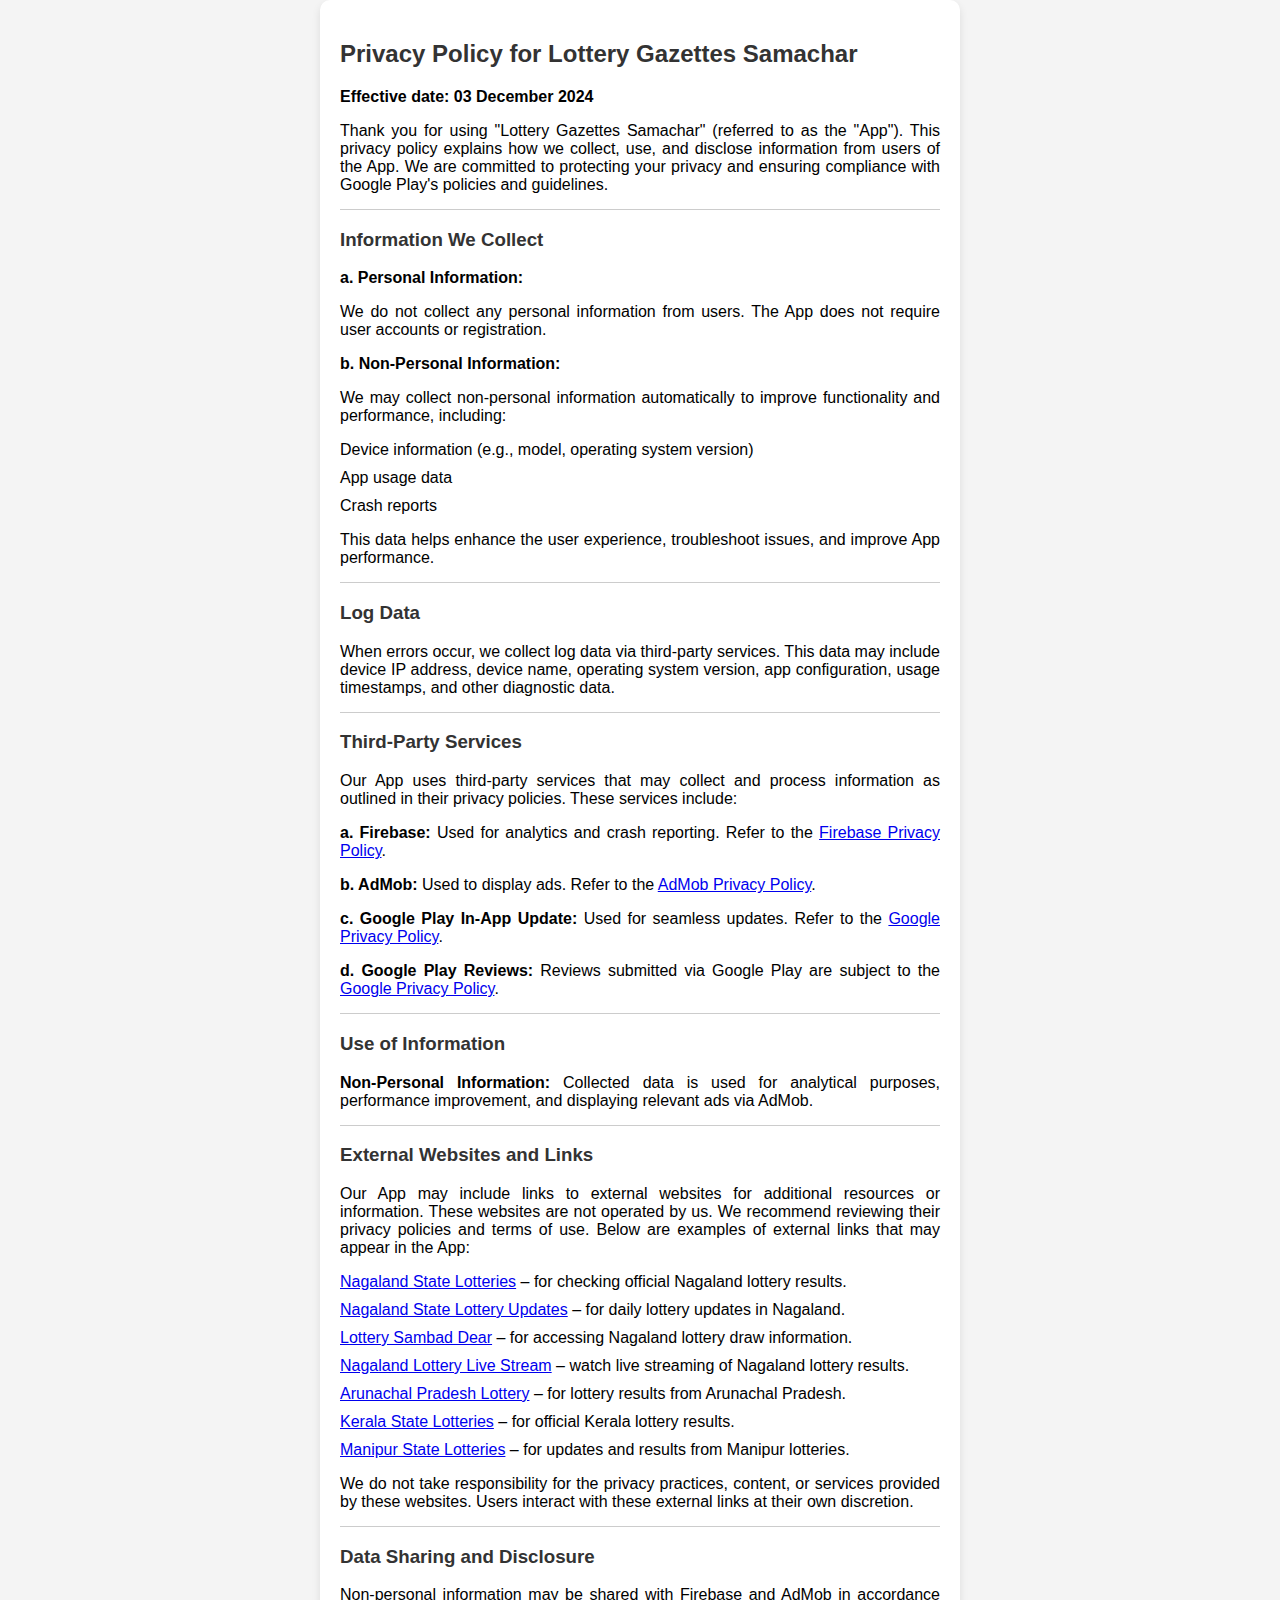
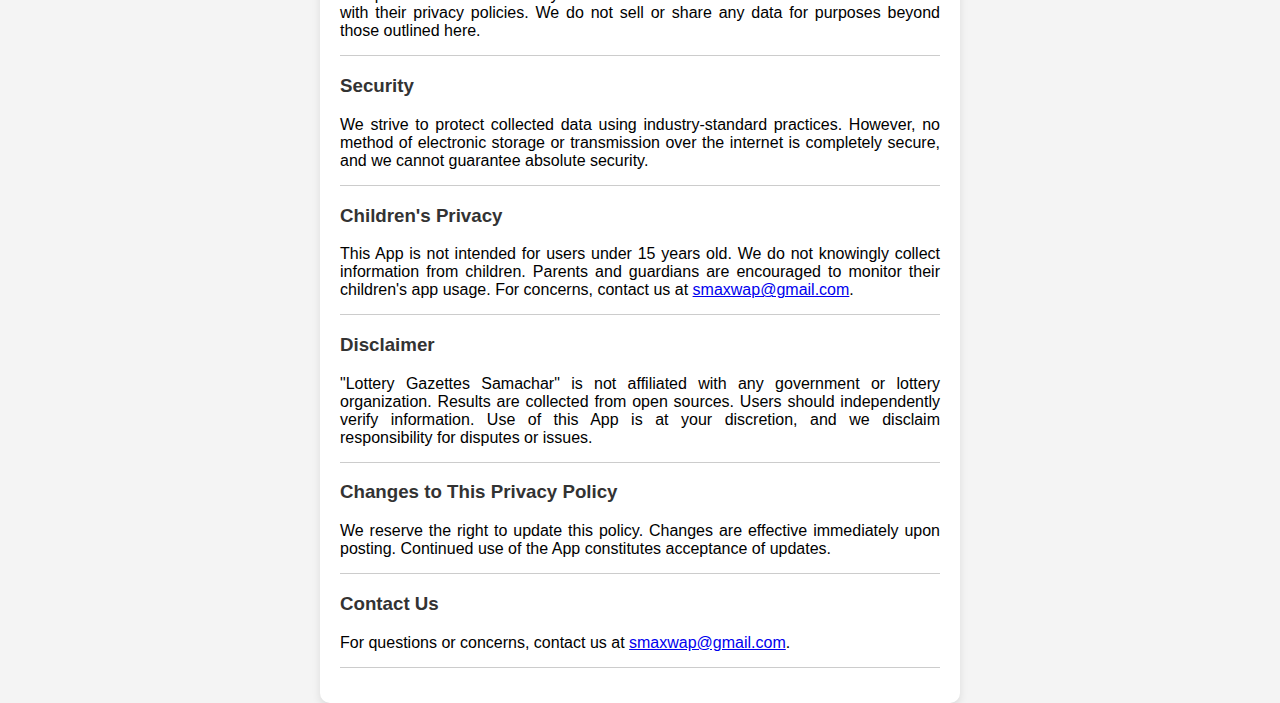
==== commit fe6826c5: "Update privacy.html" ====
--- a/Lotterygazette/privacy.html
+++ b/Lotterygazette/privacy.html
@@ -1,3 +1,5 @@
+
+
 <!DOCTYPE html>
 <html lang="en">
 
@@ -14,7 +16,7 @@
             display: flex;
             justify-content: center;
             align-items: center;
-            
+
         }
 
        .card {
@@ -103,29 +105,38 @@
         <div class="divider"></div>
 
         <h3>External Websites and Links</h3>
-        <p>
-            Our App may include links to external websites for additional resources or information. These websites are 
-            not operated by us. We recommend reviewing their privacy policies and terms of use. Below are examples of 
-            external links that may appear in the App:
-        </p>
-        <ul>
-            <li>
-                <a href="https://www.nagalandlotteries.com" target="_blank">Nagaland State Lotteries</a> – for checking lottery results.
-            </li>
-            <li>
-                <a href="https://www.keralalotteries.com" target="_blank">Kerala State Lotteries</a> – for Kerala state lottery updates.
-            </li>
-            <li>
-                <a href="https://www.sikkimlotteries.com" target="_blank">Sikkim Lotteries</a> – for Sikkim lottery results.
-            </li>
-            <li>
-                <a href="https://www.banglarmukh.gov.in" target="_blank">Banglar Mukh</a> – for West Bengal lottery resources.
-            </li>
-        </ul>
-        <p>
-            We do not take responsibility for the privacy practices, content, or services provided by these websites. 
-            Users interact with these external links at their own discretion.
-        </p>
+<p>
+    Our App may include links to external websites for additional resources or information. These websites are 
+    not operated by us. We recommend reviewing their privacy policies and terms of use. Below are examples of 
+    external links that may appear in the App:
+</p>
+<ul>
+    <li>
+        <a href="https://www.nagalandlotteries.com" target="_blank">Nagaland State Lotteries</a> – for checking official Nagaland lottery results.
+    </li>
+    <li>
+        <a href="https://nagalandstatelottery.in" target="_blank">Nagaland State Lottery Updates</a> – for daily lottery updates in Nagaland.
+    </li>
+    <li>
+        <a href="https://lotterysambaddear.in" target="_blank">Lottery Sambad Dear</a> – for accessing Nagaland lottery draw information.
+    </li>
+    <li>
+        <a href="https://www.youtube.com/embed/live_stream?channel=UC_r9MQROpgM0x4LOVIZ7vOw" target="_blank">Nagaland Lottery Live Stream</a> – watch live streaming of Nagaland lottery results.
+    </li>
+    <li>
+        <a href="https://arunachalpradeshlottery.org" target="_blank">Arunachal Pradesh Lottery</a> – for lottery results from Arunachal Pradesh.
+    </li>
+    <li>
+        <a href="https://result.keralalotteries.com" target="_blank">Kerala State Lotteries</a> – for official Kerala lottery results.
+    </li>
+    <li>
+        <a href="https://manipurlotteries.com/Home" target="_blank">Manipur State Lotteries</a> – for updates and results from Manipur lotteries.
+    </li>
+</ul>
+<p>
+    We do not take responsibility for the privacy practices, content, or services provided by these websites. 
+    Users interact with these external links at their own discretion.
+</p>
         <div class="divider"></div>
 
         <h3>Data Sharing and Disclosure</h3>
@@ -173,5 +184,4 @@
     </div>
 </body>
 
-    </html>
-    
+    </html>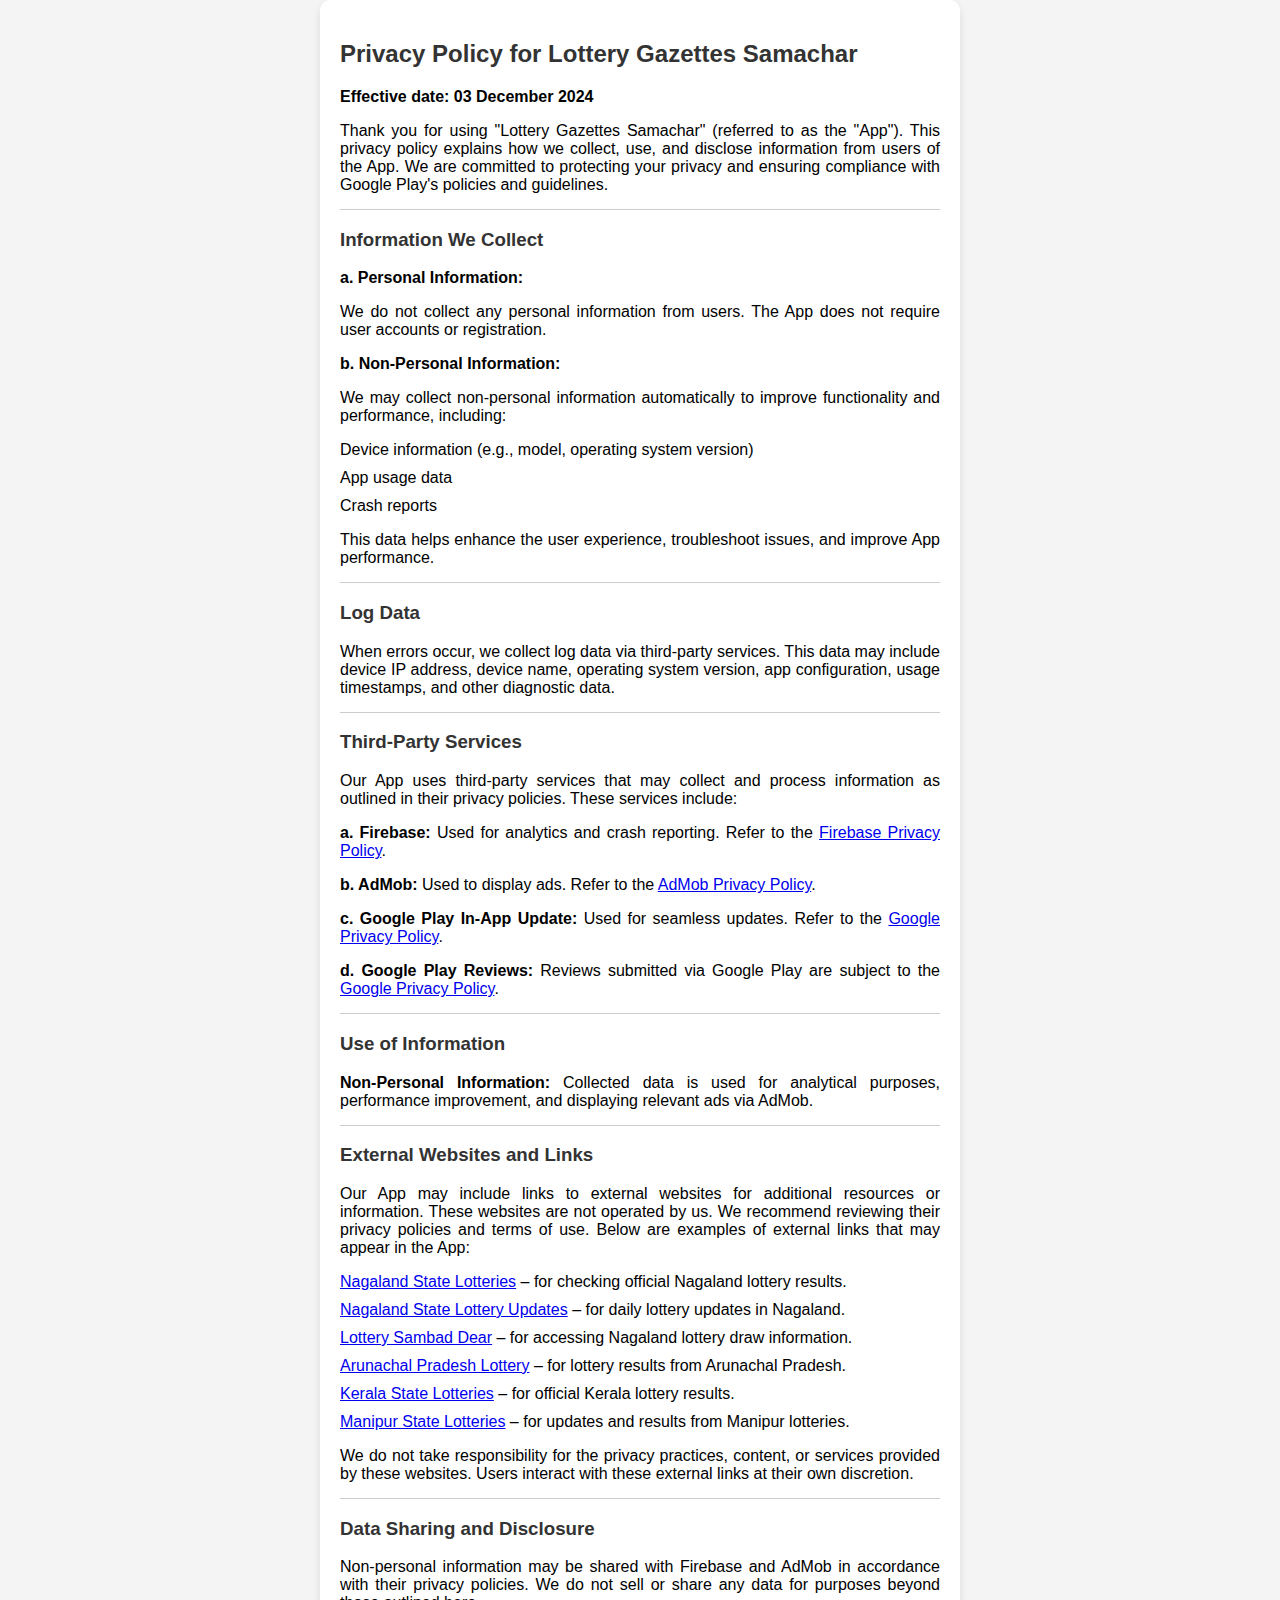
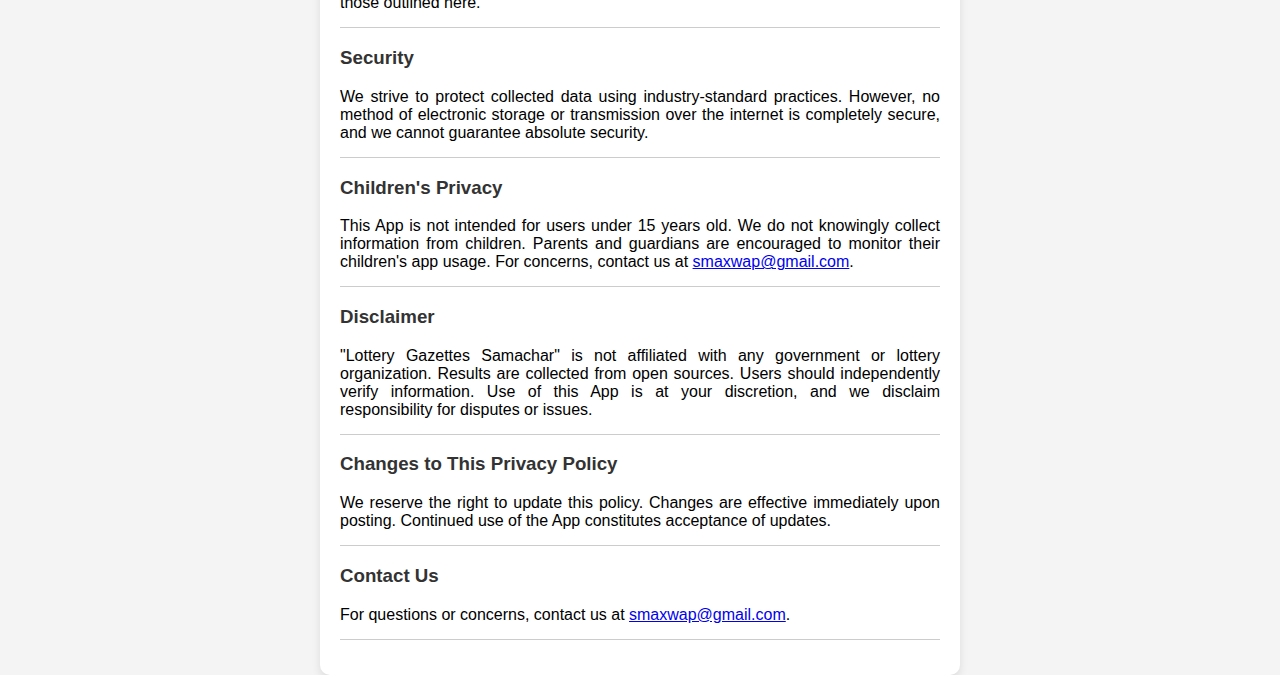
==== commit 5bc3511e: "Update privacy.html" ====
--- a/Lotterygazette/privacy.html
+++ b/Lotterygazette/privacy.html
@@ -120,9 +120,7 @@
     <li>
         <a href="https://lotterysambaddear.in" target="_blank">Lottery Sambad Dear</a> – for accessing Nagaland lottery draw information.
     </li>
-    <li>
-        <a href="https://www.youtube.com/embed/live_stream?channel=UC_r9MQROpgM0x4LOVIZ7vOw" target="_blank">Nagaland Lottery Live Stream</a> – watch live streaming of Nagaland lottery results.
-    </li>
+    
     <li>
         <a href="https://arunachalpradeshlottery.org" target="_blank">Arunachal Pradesh Lottery</a> – for lottery results from Arunachal Pradesh.
     </li>
